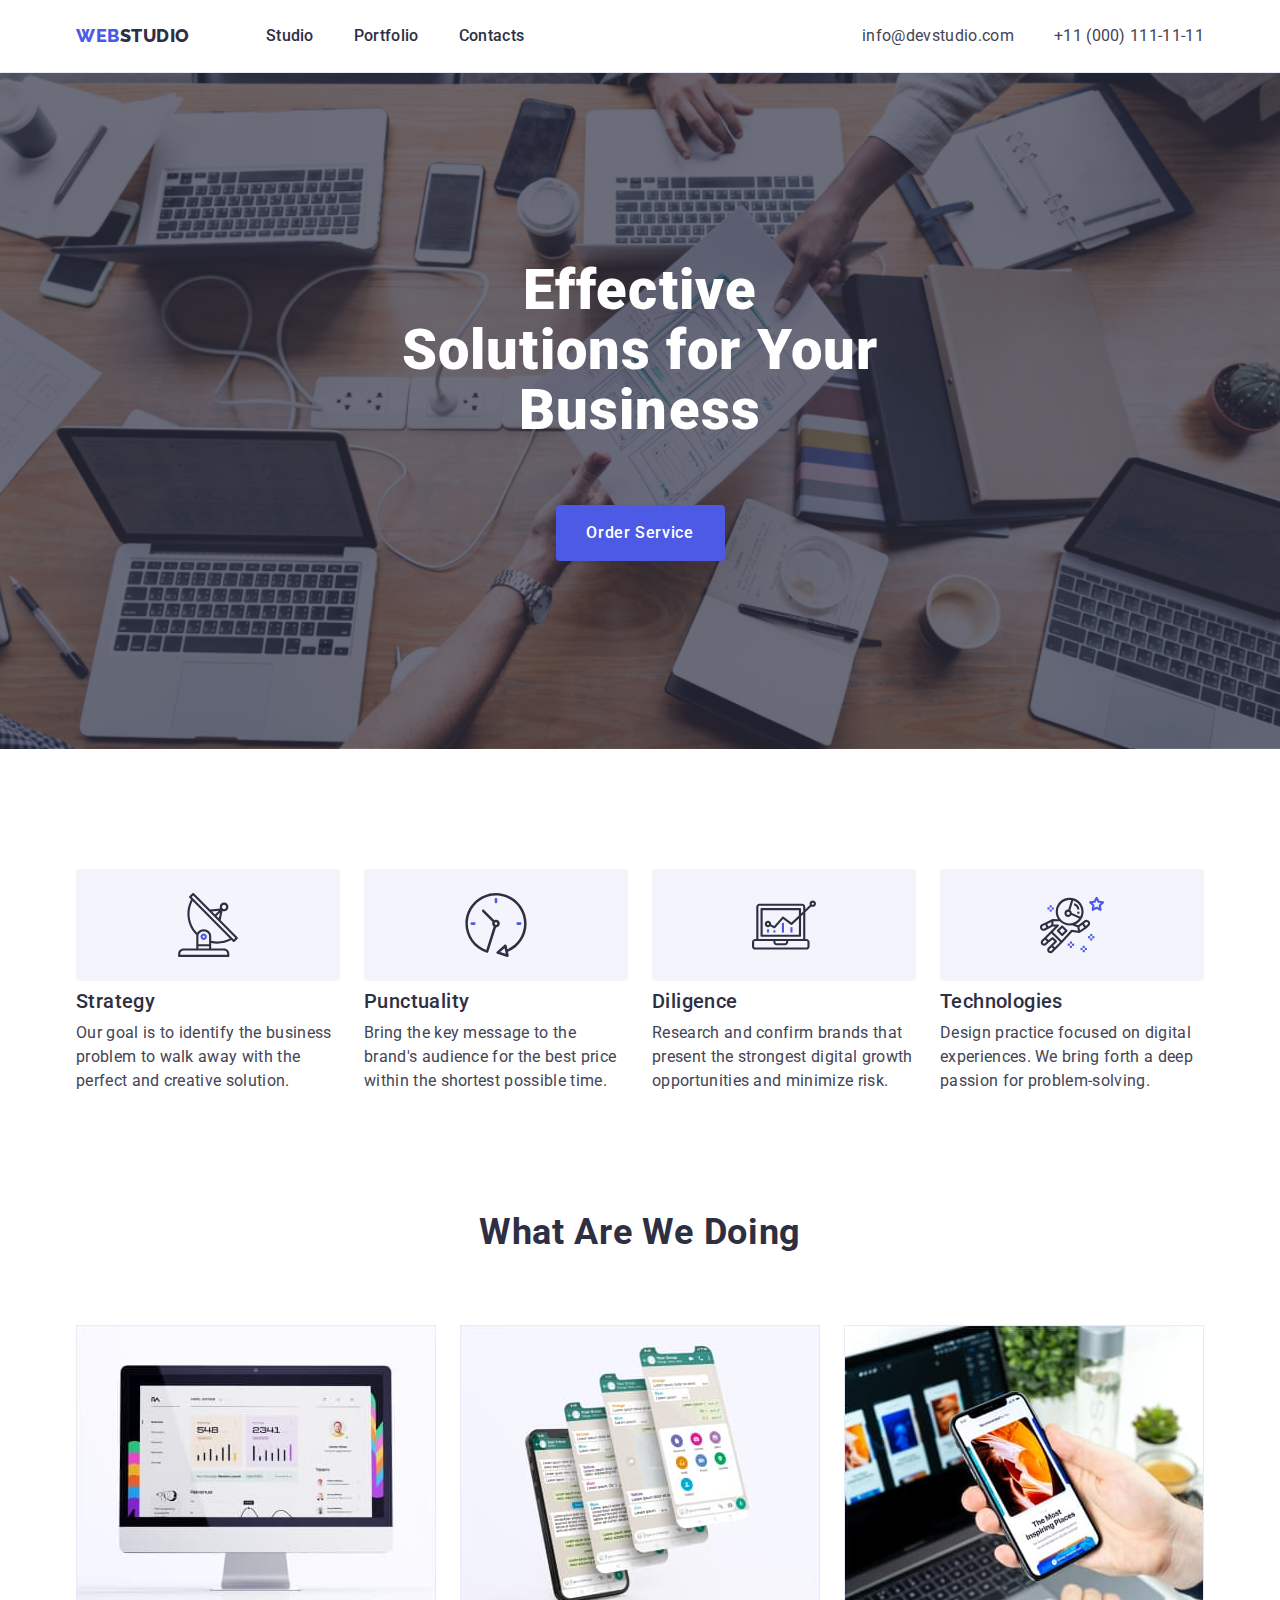
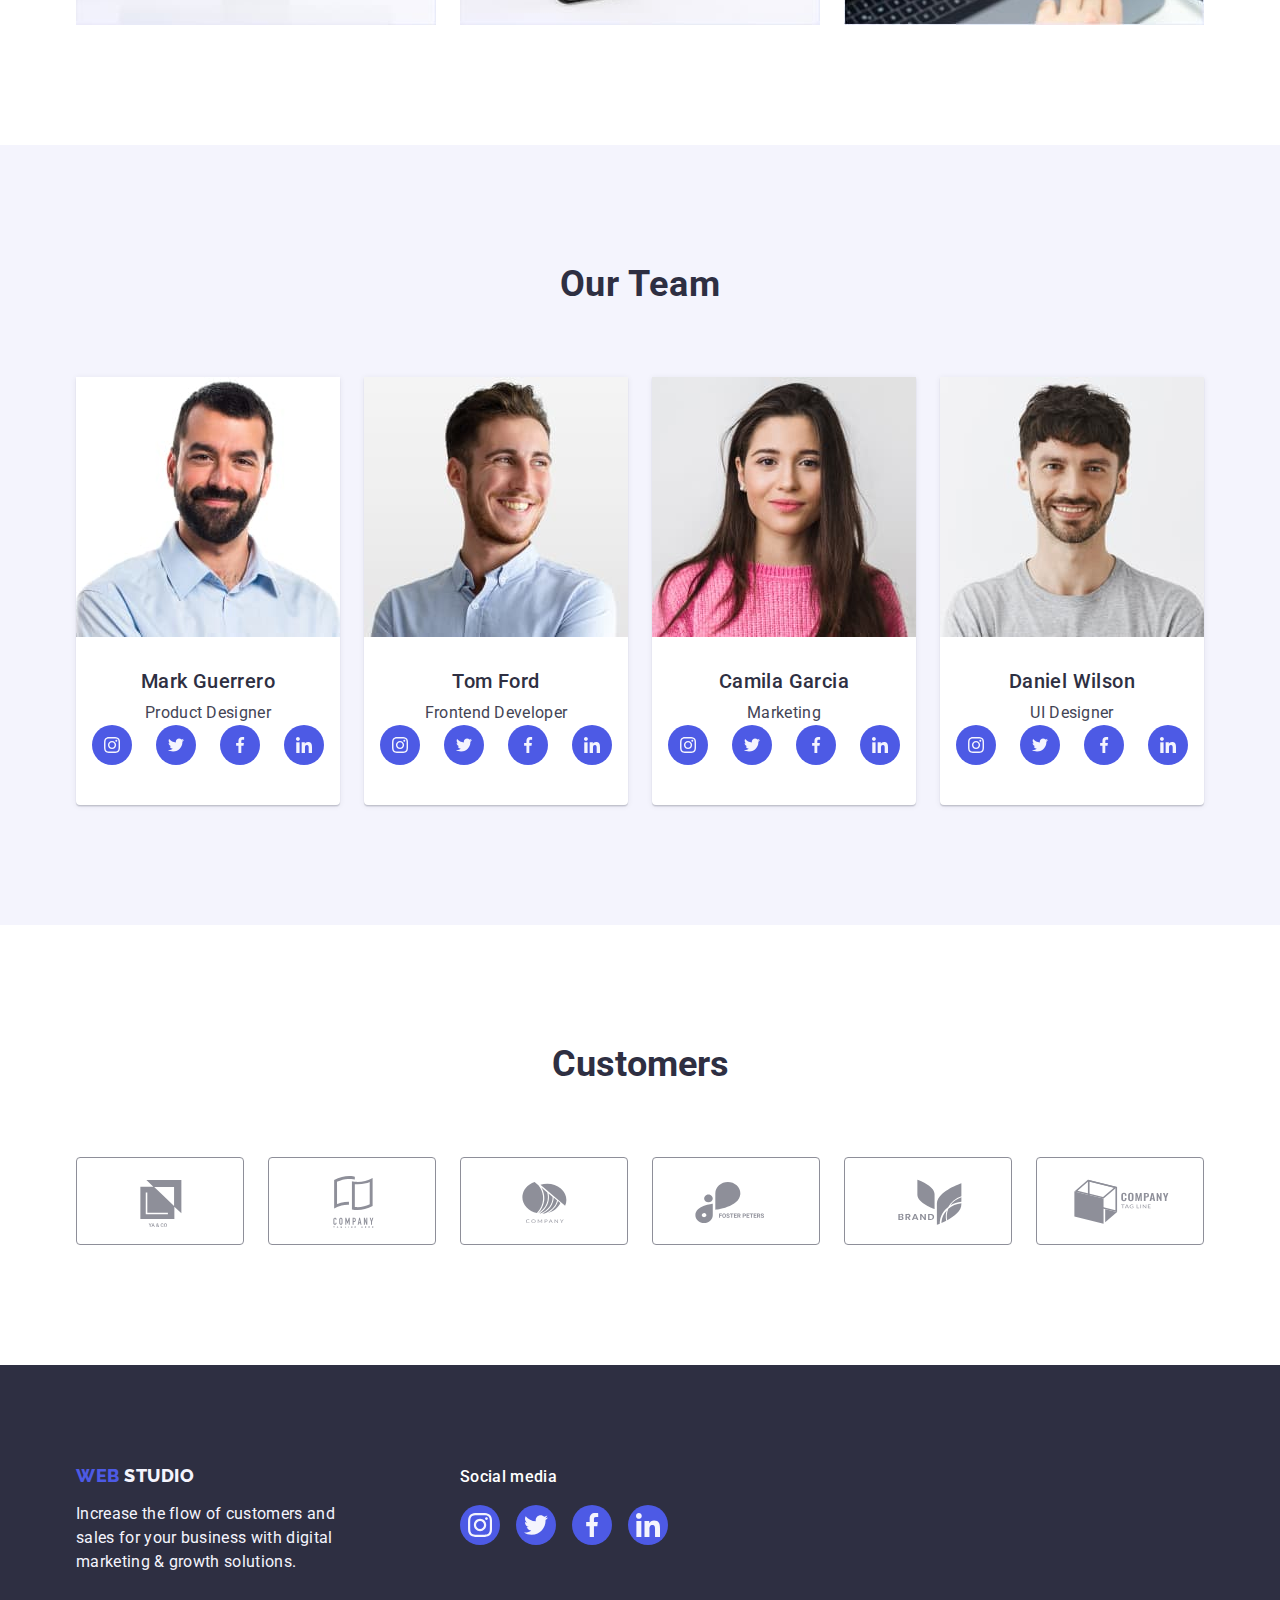
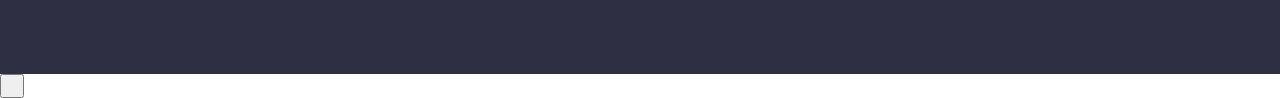
==== index.html @ a92055a0 "Update index.html" ====
<!DOCTYPE html>
<html lang="en">

<head>
  <meta charset="UTF-8" />
  <meta http-equiv="X-UA-Compatible" content="IE=edge" />
  <meta name="viewport" content="width=1440x2592, initial-scale=1.0" />
  <title>Webstudio</title>
  <link rel="stylesheet"
    href="https://cdnjs.cloudflare.com/ajax/libs/modern-normalize/1.0.0/modern-normalize.min.css" />
  <link class="link" rel="preconnect" href="https://fonts.googleapis.com" />
  <link class="link" rel="preconnect" href="https://fonts.gstatic.com" crossorigin />
  <link class="link"
    href="https://fonts.googleapis.com/css2?family=Raleway:wght@800&amp;family=Roboto:wght@400;500;700&amp;display=swap"
    rel="stylesheet" />
  <link class="link" rel="stylesheet" href="./css/style.css" />
</head>

<body class="body-fonts">
  <header class="header-style">
    <div class="container header-styles">
      <nav class="list">
        <a href="./index.html" class="logo-link logo-hedaer link">Web<span class="style-logos-logo">Studio</span></a>
        <!-- NAVIGATION -->
        <ul class="nav-list list">
          <li class="nav-item">
            <a class="nav-link link" href="./index.html">Studio</a>
          </li>
          <li class="nav-item">
            <a class="nav-link link" href="./portfolio.html">Portfolio</a>
          </li>
          <li class="nav-item">
            <a class="nav-link link" href="">Contacts</a>
          </li>
        </ul>
      </nav>
      <!-- CONTACTS LIST -->
      <address class="address-list">
        <ul class="list address-style">
          <li>
            <a class="contact-link link" href="mailto:info@devstudio.com">info@devstudio.com</a>
          </li>
          <li>
            <a class="contact-link link" href="tel:+110001111111">+11 (000) 111-11-11</a>
          </li>
        </ul>
      </address>
    </div>
  </header>
  <main>
    <section class="section-style">
      <div class="container">
        <h1 class="text-style">Effective Solutions for Your Business</h1>
        <button class="btn-style" type="button">Order Service</button>
      </div>
    </section>
    <section class="section-style-hero">
      <!-- Feature 1 -->
      <div class="container">
        <h2 hidden class="hero visually-hidden">We goal</h2>
        <ul class="list hero-item-lists">
          <li class="hero-item-list">
            <div class="icon-list">
              <svg class="svg-icon" width="64" height="64">
                <use href="./images/icons.svg#icon-antenna-1"></use>
              </svg>
            </div>
            <h3 class="hero-list">Strategy</h3>
            <p class="hero-item">
              Our goal is to identify the business problem to walk away with
              the perfect and creative solution.
            </p>
          </li>
          <!-- Feature 2 -->
          <li class="hero-item-list">
            <div class="icon-list">
              <svg class="svg-icon" width="64" height="64">
                <use href="./images/icons.svg#icon-clock-1"></use>
              </svg>
            </div>
            <h3 class="hero-list">Punctuality</h3>
            <p class="hero-item">
              Bring the key message to the brand's audience for the best price
              within the shortest possible time.
            </p>
          </li>
          <!-- Feature 3 -->
          <li class="hero-item-list">
            <div class="icon-list">
              <svg class="svg-icon" width="64" height="64">
                <use href="./images/icons.svg#icon-diagram-1"></use>
              </svg>
            </div>
            <h3 class="hero-list">Diligence</h3>
            <p class="hero-item">
              Research and confirm brands that present the strongest digital
              growth opportunities and minimize risk.
            </p>
          </li>
          <!-- Feature 4 -->
          <li class="hero-item-list">
            <div class="icon-list">
              <svg class="svg-icon" width="64" height="64">
                <use href="./images/icons.svg#icon-astronaut-1"></use>
              </svg>
            </div>
            <h3 class="hero-list">Technologies</h3>
            <p class="hero-item">
              Design practice focused on digital experiences. We bring forth a
              deep passion for problem-solving.
            </p>
          </li>
        </ul>
      </div>
    </section>
    <section class="goal-style">
      <div class="container">
        <h2 class="goal-list">What are we doing</h2>
        <ul class="list-goal list">
          <li class="goal-item-list">
            <img src="./images/img1.jpg" alt="Rectangle71" width="360" height="300" />
          </li>
          <li class="goal-item-list">
            <img src="./images/img2.jpg" alt="Rectangle71" width="360" height="300" />
          </li>
          <li class="goal-item-list">
            <img src="./images/img3.jpg" alt="Rectangle71" width="360" height="300" />
          </li>
        </ul>
      </div>
    </section>
    <section class="team">
      <div class="container">
        <h2 class="team-list">Our Team</h2>
        <ul class="ul-list list">
          <li class="team-item-list">
            <img src="./images/Img4.jpg" alt="Rectangle71" width="264" height="260" />
            <div class="team-name">
              <h3 class="team-item">Mark Guerrero</h3>
              <p class="team-post">Product Designer</p>
              <ul class="icon-listen list">
                <li class="icons-list">
                  <a href="" class="icon-link link">
                    <svg class="icon-items" width="16" height="16">
                      <use href="./images/icons.svg#icon-instagram"></use>
                    </svg>
                  </a>
                </li>
                <li class="icons-list">
                  <a href="" class="icon-link link">
                    <svg class="icon-items" width="16" height="16">
                      <use href="./images/icons.svg#icon-twitter"></use>
                    </svg>
                  </a>
                </li>
                <li class="icons-list">
                  <a href="" class="icon-link link">
                    <svg class="icon-items" width="16" height="16">
                      <use href="./images/icons.svg#icon-facebook"></use>
                    </svg>
                  </a>
                </li>
                <li class="icons-list">
                  <a href="" class="icon-link link">
                    <svg class="icon-items" width="16" height="16">
                      <use href="./images/icons.svg#icon-linkedin"></use>
                    </svg>
                  </a>
                </li>
              </ul>
            </div>
          </li>
          <li class="team-item-list">
            <img src="./images/Img5.jpg" alt="Rectangle71" width="264" height="260" />
            <div class="team-name">
              <h3 class="team-item">Tom Ford</h3>
              <p class="team-post">Frontend Developer</p>
              <ul class="icon-listen list">
                <li class="icons-list">
                  <a href="" class="icon-link link">
                    <svg class="icon-items" width="16" height="16">
                      <use href="./images/icons.svg#icon-instagram"></use>
                    </svg>
                  </a>
                </li>
                <li class="icons-list">
                  <a href="" class="icon-link link">
                    <svg class="icon-items" width="16" height="16">
                      <use href="./images/icons.svg#icon-twitter"></use>
                    </svg>
                  </a>
                </li>
                <li class="icons-list">
                  <a href="" class="icon-link link">
                    <svg class="icon-items" width="16" height="16">
                      <use href="./images/icons.svg#icon-facebook"></use>
                    </svg>
                  </a>
                </li>
                <li class="icons-list">
                  <a href="" class="icon-link link">
                    <svg class="icon-items" width="16" height="16">
                      <use href="./images/icons.svg#icon-linkedin"></use>
                    </svg>
                  </a>
                </li>
              </ul>
            </div>
          </li>
          <li class="team-item-list">
            <img src="./images/img6.jpg" alt="Rectangle71" width="264" height="260" />
            <div class="team-name">
              <h3 class="team-item">Camila Garcia</h3>
              <p class="team-post">Marketing</p>
              <ul class="icon-listen list">
                <li class="icons-list">
                  <a href="" class="icon-link link">
                    <svg class="icon-items" width="16" height="16">
                      <use href="./images/icons.svg#icon-instagram"></use>
                    </svg>
                  </a>
                </li>
                <li class="icons-list">
                  <a href="" class="icon-link link">
                    <svg class="icon-items" width="16" height="16">
                      <use href="./images/icons.svg#icon-twitter"></use>
                    </svg>
                  </a>
                </li>
                <li class="icons-list">
                  <a href="" class="icon-link link">
                    <svg class="icon-items" width="16" height="16">
                      <use href="./images/icons.svg#icon-facebook"></use>
                    </svg>
                  </a>
                </li>
                <li class="icons-list">
                  <a href="" class="icon-link link">
                    <svg class="icon-items" width="16" height="16">
                      <use href="./images/icons.svg#icon-linkedin"></use>
                    </svg>
                  </a>
                </li>
              </ul>
            </div>
          </li>
          <li class="team-item-list">
            <img src="./images/img7.jpg" alt="Rectangle71" width="264" height="260" />
            <div class="team-name">
              <h3 class="team-item">Daniel Wilson</h3>
              <p class="team-post">UI Designer</p>
              <ul class="icon-listen list">
                <li class="icons-list">
                  <a href="" class="icon-link link">
                    <svg class="icon-items" width="16" height="16">
                      <use href="./images/icons.svg#icon-instagram"></use>
                    </svg>
                  </a>
                </li>
                <li class="icons-list">
                  <a href="" class="icon-link link">
                    <svg class="icon-items" width="16" height="16">
                      <use href="./images/icons.svg#icon-twitter"></use>
                    </svg>
                  </a>
                </li>
                <li class="icons-list">
                  <a href="" class="icon-link link">
                    <svg class="icon-items" width="16" height="16">
                      <use href="./images/icons.svg#icon-facebook"></use>
                    </svg>
                  </a>
                </li>
                <li class="icons-list">
                  <a href="" class="icon-link link">
                    <svg class="icon-items" width="16" height="16">
                      <use href="./images/icons.svg#icon-linkedin"></use>
                    </svg>
                  </a>
                </li>
              </ul>
            </div>
          </li>
        </ul>
      </div>
    </section>
    <section class="futer-logotype">
      <div class="container">
        <h2 class="futer-fonts">Customers</h2>
        <ul class="futer-client list">
          <li class="list-client ">
            <a href="" class="client-item">
              <svg class="client-logo" width="104" height="56">
                <use href="./images/icons.svg#icon-Logo"></use>
              </svg>
            </a>
          </li>
          <li class="list-client ">
            <a href="" class="client-item">
              <svg class="client-logo" width="104" height="56">
                <use href="./images/icons.svg#icon-Logo-2"></use>
              </svg>
            </a>
          </li>
          <li class="list-client ">
            <a href="" class="client-item">
              <svg class="client-logo" width="104" height="56">
                <use href="./images/icons.svg#icon-Logo-3"></use>
              </svg>
            </a>
          </li>
          <li class="list-client ">
            <a href="" class="client-item">
              <svg class="client-logo" width="104" height="56">
                <use href="./images/icons.svg#icon-Logo-4"></use>
              </svg>
            </a>
          </li>
          <li class="list-client ">
            <a href="" class="client-item">
              <svg class="client-logo" width="104" height="56">
                <use href="./images/icons.svg#icon-Logo-5"></use>
              </svg>
            </a>
          </li>
          <li class="list-client ">
            <a href="" class="client-item">
              <svg class="client-logo" width="104" height="56">
                <use href="./images/icons.svg#icon-Logo-6"></use>
              </svg>
            </a>
          </li>
        </ul>
      </div>
    </section>
  </main>
  <footer class="logo-color-list">
    <div class="footer-container container">
      <div class="footer-font">
      <a href="./index.html" class="logo-link logo-footer link">Web <span class="style-logos-down">Studio</span></a>
      <p class="footer-item">
        Increase the flow of customers and sales for your business with
        digital marketing & growth solutions.
      </p>
    </div>
      <div>
        <p class="social-media">Social media</p>
        <ul class="social-media-list list">
          <li class="social-media-item">
            <a href="" class="social-items">
              <svg class="media-logo" width="24" height="24">
                <use href="./images/icons.svg#icon-instagram"></use>
              </svg>
            </a>
          </li>
          <li class="social-media-item">
            <a href="" class="social-items">
              <svg class="media-logo" width="24" height="24">
                <use href="./images/icons.svg#icon-twitter"></use>
              </svg>
            </a>
          </li>
          <li class="social-media-item">
            <a href="" class="social-items">
              <svg class="media-logo" width="24" height="24">
                <use href="./images/icons.svg#icon-facebook"></use>
              </svg>
            </a>
          </li>
          <li class="social-media-item">
            <a href="" class="social-items">
              <svg class="media-logo" width="24" height="24">
                <use href="./images/icons.svg#icon-linkedin"></use>
              </svg>
            </a>
          </li>
        </ul>
      </div>
    </div>
  </footer>
  <div class="backdrop is-hidden" data-modal>
      <div class="modal">
        <button type="button" class="modal-close-btn" data-modal-close>
          <svg class="modal-close-btn-icon" width="8" height="8">
            <use href="./images/icons.svg#icon-close-modal"></use>
          </svg>
        </button>
      </div>
    </div>
    <script src="./js/modal.js"></script>
</body>

</html>
---- css/style.css ----
:root {
    --background-color: #ffffff;
    --color-button: #FFFFFF;
    --background-button: #404BBF;
}

p,
h1,
h2,
h3,
h4,
h5,
h6 {
    margin: 0;
}

ul,
ol {
    margin: 0;
    padding: 0;
}

.body-fonts {
    font-family: 'Roboto', sans-serif;
    color: #434455;
    background-color: #ffffff;
}

.link {
    text-decoration: none;
}

.list {
    list-style: none;
    margin: 0;
    padding: 0;
}

.footer-list-syle {
    background-color: #2e2f42
}

/* LOGO */

.logo-linked link {
    font-family: 'Raleway';
    font-style: normal;
    font-weight: 800;
    font-size: 18px;
    line-height: 21px;
    letter-spacing: 0.03em;
    text-transform: uppercase;
    color: #4D5AE5;
    margin-right: 76;
}


.address-list {
    font-style: normal;
    color: #434455;
}

/* CONTACTS */
.nav-link {
    font-family: 'Roboto';
    font-style: normal;
    font-weight: 500;
    font-size: 16px;
    line-height: 24px;
    letter-spacing: 0.02em;
    color: #2E2F42;
    padding: 24px 0;
    display: block;
    margin: auto;
    flex: none;
    order: 1;
    flex-grow: 0;
}

.nav-list {
    display: flex;
    gap: 40px;
    margin: 0 auto;
}



.contact-link {
    font-family: 'Roboto';
    font-style: normal;
    font-weight: 400;
    font-size: 16px;
    line-height: 24px;
    letter-spacing: 0.02em;
    color: #434455;

}

.address-style {
    display: flex;
    gap: 40px;
}

.address-list {
    margin-left: auto;
}


.contact-link:hover,
.contact-link:focus,
.nav-link:hover,
.nav-link:focus {
    color: var(--color-primary);
}

:root {
    --color-primary: #404bbf;
}

/* BUTTON */

.text-style {
    font-family: 'Roboto';
    font-style: normal;
    font-weight: 900;
    font-size: 56px;
    line-height: 1.07;
    text-align: center;
    letter-spacing: 0.02em;
    color: #FFFFFF;
    max-width: 496px;
    margin: auto;
    margin-bottom: 64px;
}

.section-style {
    background-color: #2e2f42;
    background-image: linear-gradient(rgba(46, 47, 66, 0.7), rgba(46, 47, 66, 0.7)), url(../images/hero-logo.jpg);
    max-width: 1440px;
    background-repeat: no-repeat;
    background-position: center;
    background-size: cover;
    margin: 0 auto;
}

/* BUTTON */

.btn-style {
    font-family: "Roboto", sans-serif;
    font-style: normal;
    font-weight: 500;
    font-size: 16px;
    line-height: 1.5;
    letter-spacing: 0.04em;
    color: #FFFFFF;
    background-color: #4D5AE5;
    cursor: pointer
}

.btn-style {
    min-width: 169px;
    height: 56px;
    border: none;
    border-radius: 4px;
    display: block;
    margin: auto;
}

.btn-style:focus,
.btn-style:hover {
    background-color: #404BBF;
}

.section-style {
    color: #2e2f42;
    padding: 188px 0;
}

/* HERO */

.hero-list {
    font-weight: 500;
    font-size: 20px;
    line-height: 1.2;
    letter-spacing: 0.02em;
    text-transform: capitalize;
    color: #2E2F42;
    margin-bottom: 8px;

}

.hero-item {
    font-size: 16px;
    line-height: 1.5;
    letter-spacing: 0.02em;
    color: #434455;
    margin: auto;
}

.hero-item-list {
    background-color: #FFFFFF;
    width: calc((100% - 72px) / 4)
}

.section-style-hero {
    padding: 120px 0;
}

.visually-hidden {
    position: absolute;
    width: 1px;
    height: 1px;
    margin: -1px;
    border: 0;
    padding: 0;
    white-space: nowrap;
    clip-path: inset(100%);
    clip: rect(0 0 0 0);
    overflow: hidden;
}

.hero-item-lists {
    gap: 24px;
}

/* GOAL LIST */

.goal-list {
    font-weight: 700;
    font-size: 36px;
    line-height: 1.11;
    text-align: center;
    letter-spacing: 0.02em;
    text-transform: capitalize;
    color: #2E2F42;
    margin-bottom: 72px;
}

.goal-item-list {
    background-color: #FFFFFF;
    width: calc((100% - 48px) / 3);
}

.list-goal {
    display: flex;
    gap: 24px;
}

.goal-style {
    padding-bottom: 120px;
}

/* TEAM */

.team {
    font-weight: 700;
    font-size: 36px;
    line-height: 1.11;
    text-align: center;
    letter-spacing: 0.02em;
    text-transform: capitalize;
    color: #2e2f42;
    background-color: #F4F4FD;
}

.team-list {
    font-weight: 700;
    font-size: 36px;
    line-height: 1.11;
    text-align: center;
    letter-spacing: 0.02em;
    text-transform: capitalize;
    color: #2e2f42;
    margin-bottom: 72px;
}

.team-item {
    font-weight: 500;
    font-size: 20px;
    line-height: 1.2;
    text-align: center;
    letter-spacing: 0.02em;
    color: #2e2f42;
    margin-bottom: 8px;
}

.team-post {
    font-weight: 400;
    font-size: 16px;
    line-height: 1.5;
    text-align: center;
    letter-spacing: 0.02em;
    color: #434455;

}

.team-item-list {
    background-color: #FFFFFF;
    border-radius: 0px 0px 4px 4px;
    box-shadow: 0px 1px 6px rgba(46, 47, 66, 0.08), 0px 1px 1px rgba(46, 47, 66, 0.16), 0px 2px 1px rgba(46, 47, 66, 0.08);
}

.team {
    padding: 120px 0;
}

.ul-list {
    gap: 24px;
    display: flex;
}

.team-name {
    padding: 32px 16px;
    text-align: center;
    margin-bottom: 8px;
}



/* FUTER PORFOLIO */

.style-logos-item {
    color: #2e2f42;
}

.footer-logo {
    font-family: 'Raleway', sans-serif;
    font-weight: 800;
    font-size: 18px;
    line-height: 1.17;
    letter-spacing: 0.03em;
    text-transform: uppercase;
    color: #F4F4FD;
}

.portfolio-item {
    font-family: 'Roboto';
    font-style: normal;
    font-weight: 400;
    font-size: 16px;
    line-height: 1.5;
    color: #F4F4FD;
    letter-spacing: 0.02em;
}

/* HEADER LOGO */
.style-logos-logo {
    color: #2E2F42;

}

/* FOTER LOGO */

.style-logos-down {
    color: #F4F4FD;
}

.logo-color-list {
    background-color: #2e2f42;
    padding: 100px 0;
}

.footer-item {
    font-style: normal;
    font-weight: 400;
    font-size: 16px;
    line-height: 1.5;
    letter-spacing: 0.02em;
    color: #F4F4FD;
    margin: 0;
    width: 264px;
}

/* HEADER LOGO  */

.logo-link {
    font-family: 'Raleway', sans-serif;
    font-style: normal;
    font-weight: 800;
    font-size: 18px;
    line-height: 1.17;
    letter-spacing: 0.03em;
    text-transform: uppercase;
    color: #4d5ae5;
}

.logo-hedaer {
    margin-right: 76px
}

.logo-footer {
    display: inline-block;
    margin-bottom: 16px;
}

/* Portfolio */

.list {
    list-style: none;
}

.section-style-portfolio {
    padding-top: 96px;
    padding-bottom: 120px;
}

/* Button Portfolio */

.button-all {
    font-family: "Roboto", sans-serif;
    font-weight: 500;
    font-size: 16px;
    line-height: 1.5;
    letter-spacing: 0.04em;
    cursor: pointer;
    color: #4d5ae5;
    background-color: #F4F4FD;
}

.button-all {
    padding: 12px 24px;
    border: 1px solid #e7e9fc;
    border-radius: 4px;
}

.button-all:hover,
.button-all:focus {
    background: var(--background-button);
    color: var(--color-button);
    border: 1px solid transparent;
    box-shadow: 0px 3px 1px rgba(0, 0, 0, 0.1), 0px 2px 1px rgba(0, 0, 0, 0.08), 0px 2px 2px rgba(0, 0, 0, 0.12);
}

.link {
    text-decoration: none;
    display: block;
}

.link:hover{
    box-shadow: 
    0px 1px 6px rgba(46, 47, 66, 0.08),
     0px 1px 1px rgba(46, 47, 66, 0.16), 
     0px 2px 1px rgba(46, 47, 66, 0.08); 
}

.link:focus{
    box-shadow: 
    0px 1px 6px rgba(46, 47, 66, 0.08), 
    0px 1px 1px rgba(46, 47, 66, 0.16), 
    0px 2px 1px rgba(46, 47, 66, 0.08); 
}

.portfolio-item {
    font-weight: 500;
    font-size: 20px;
    line-height: 1.2;
    letter-spacing: 0.02em;
    color: #2e2f42;
    margin-bottom: 8px;
}

.portfolio-list {
    font-size: 16px;
    line-height: 1.5;
    letter-spacing: 0.02em;
    color: #434455;
}

.main-logo {
    border-bottom: 1px solid #e7e9fc
}

.button {
    justify-content: center;
    gap: 24px;
    margin-bottom: 72px
}

.portfolio-style {
    padding: 32px 16px;
    border: 1px solid #e7e9fc;
    border-top: none;
}

.portfolio-container{
     display: flex; 
     align-items: baseline;
}

.portfolio-logo{
    margin-right: 120px
}

.portfolio-media{
    font-weight: 500;
    font-size: 16px;
    line-height: 1.5;
    letter-spacing: 0.02em;
    color: #FFFFFF;
    margin-bottom: 16px;
}


/* IMAGE */
img {
    display: block;
}

.image {
    flex-wrap: wrap;
    column-gap: 24px;
    row-gap: 48px;
}


/* HEADER */

.header-style {
    border-bottom: 1px solid #e7e9fc;
    box-shadow: 0px 2px 1px rgba(46, 47, 66, 0.08), 0px 1px 1px rgba(46, 47, 66, 0.16), 0px 1px 6px rgba(46, 47, 66, 0.08);
}

.header-styles {
    display: flex;
    align-items: center;
}

.container {
    width: 1158px;
    padding: 0 15px;
    margin: 0 auto;
}

.list {
    display: flex;
    align-items: center;
}


.icon-list {
    display: flex;
    align-items: center;
 
    height: 112px;
    background-color: #f4f4fd;
    border-radius: 4px;
    margin-bottom: 8px;
    align-items: center;
    justify-content: center;
}

.icon-item {
    display: flex;
    justify-content: center;
}

.icon-listen {
    display: flex;
    gap: 24px;
    justify-content: center;
}


.icons-list {
    width: 40px;
    height: 40px;
}

.icon-link {
    width: 100%;
    height: 100%;
    background-color: #4d5ae5;
    border-radius: 50%;
    display: flex;
    align-items: center;
    justify-content: center;
}

.icon-link:hover{ 
    background-color: #404bbf;}
.icon-link:focus {
 background-color: #404bbf;
}

.icon-items{
    fill: #f4f4fd;
}

.futer-logotype{
    padding-top: 120px;
    padding-bottom: 120px;
}

.futer-fonts{
    font-size: 36px;
    line-height: 1.11;
    color: #2e2f42 ;
    margin-bottom: 72px;
    text-align: center;
}

.futer-client{
    display: flex; 
    gap: 24px;
}

.list-client{
    width: calc((100% - 120px) / 6);
    height: 88px;
}

.client-item{
    width: 100%;
    height: 100%;
    border: 1px solid #8e8f99;
    border-radius: 4px;
    display: flex;
    align-items: center;
    justify-content: center; 
    color: #8e8f99;
}

.client-item:hover{
    border-color: #404bbf;
    color: #404bbf; 
}

.client-item:focus{
    color: #404bbf;
    border-color: #404bbf;
}

.client-logo{
    fill: currentColor; 
}

.footer-container{
    display: flex;
    align-items: baseline;
}

.footer-font{
    margin-right: 120px;
}

.social-media{
    font-weight: 500;
    font-size: 16px;
    line-height: 1.5;
    letter-spacing: 0.02em;
    color: #FFFFFF;
    margin-bottom: 16px;
}

.social-media-list{
    display: flex;
    gap: 16px;
}

.social-media-item{
    width: 40px; 
    height: 40px;
}

.social-items{
    width: 100%;
    height: 100%;
    background-color: #4d5ae5;
    border-radius: 50%;
    display: flex;
    align-items: center; 
    justify-content: center;
}

.social-items:hover{
    background-color: #31d0aa;
}
.social-items:focus{
    background-color: #31d0aa;
}

.media-logo{
    fill: #f4f4fd; 
}
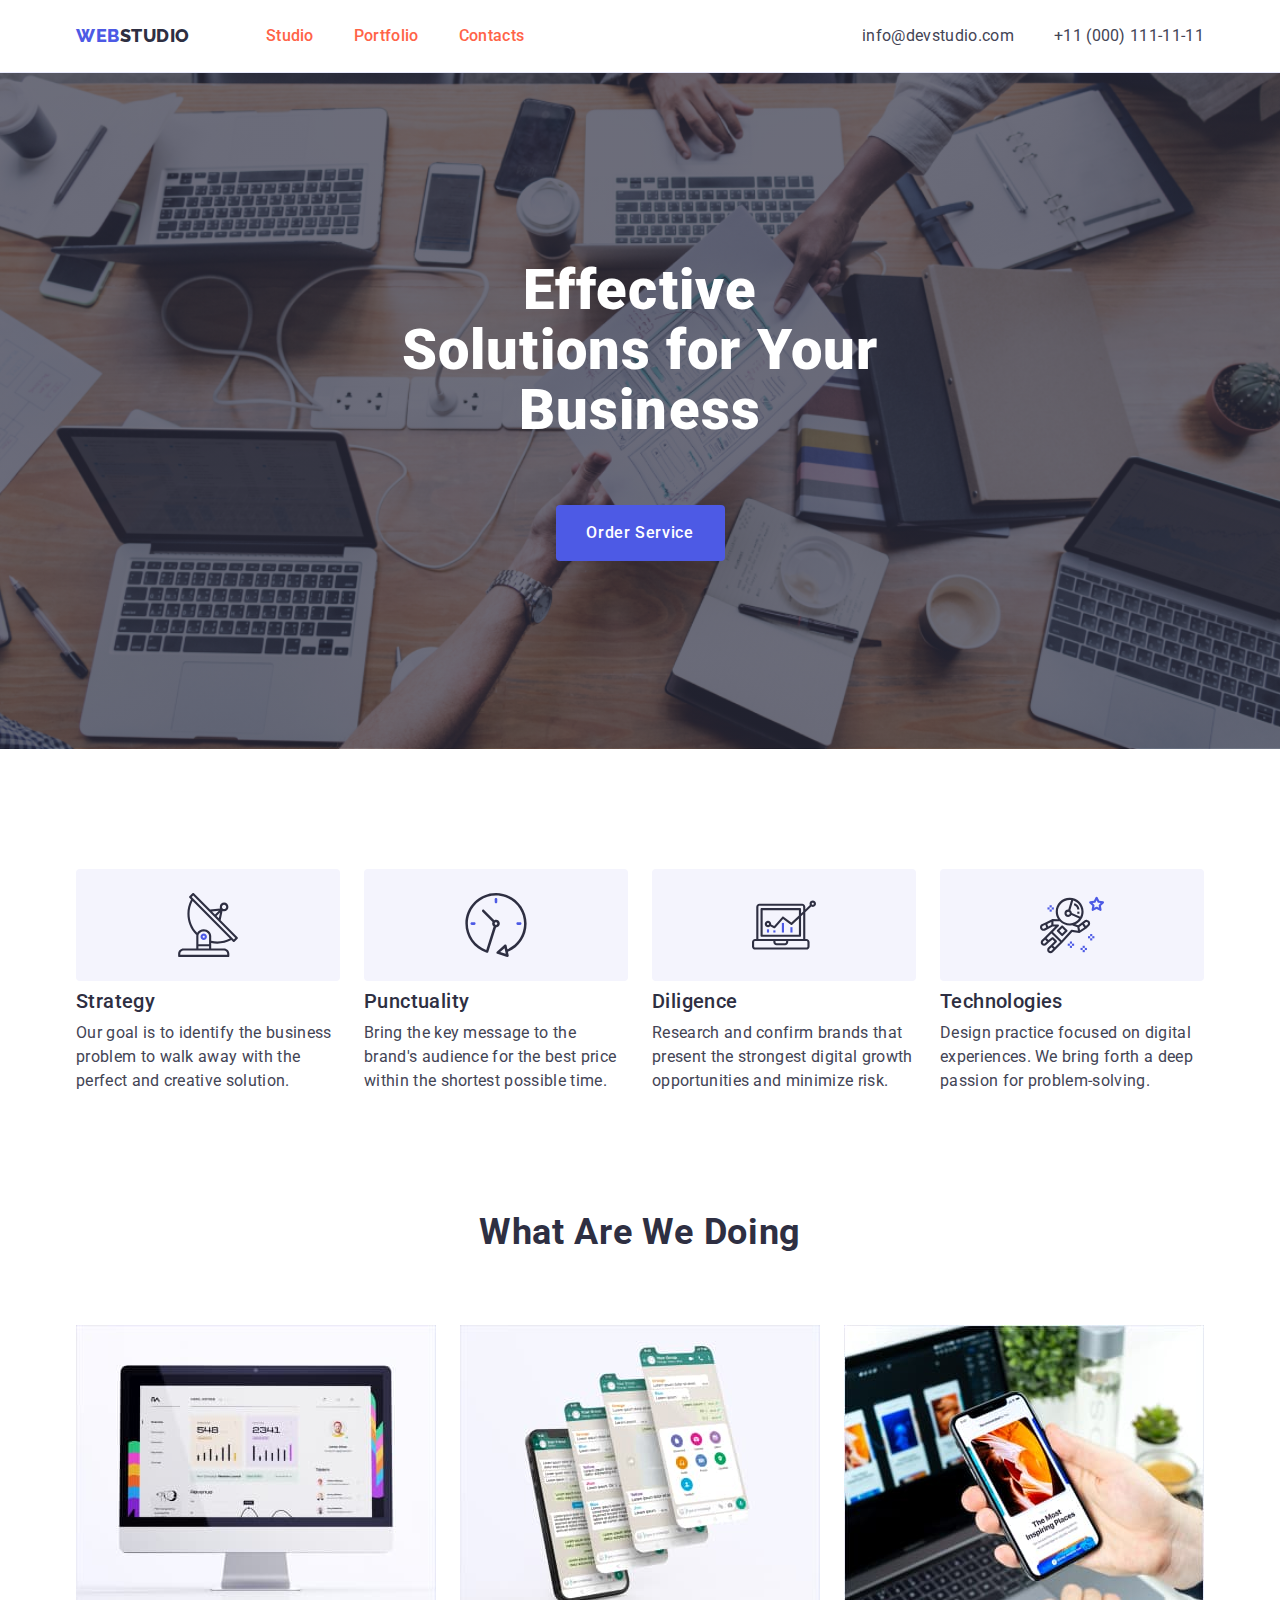
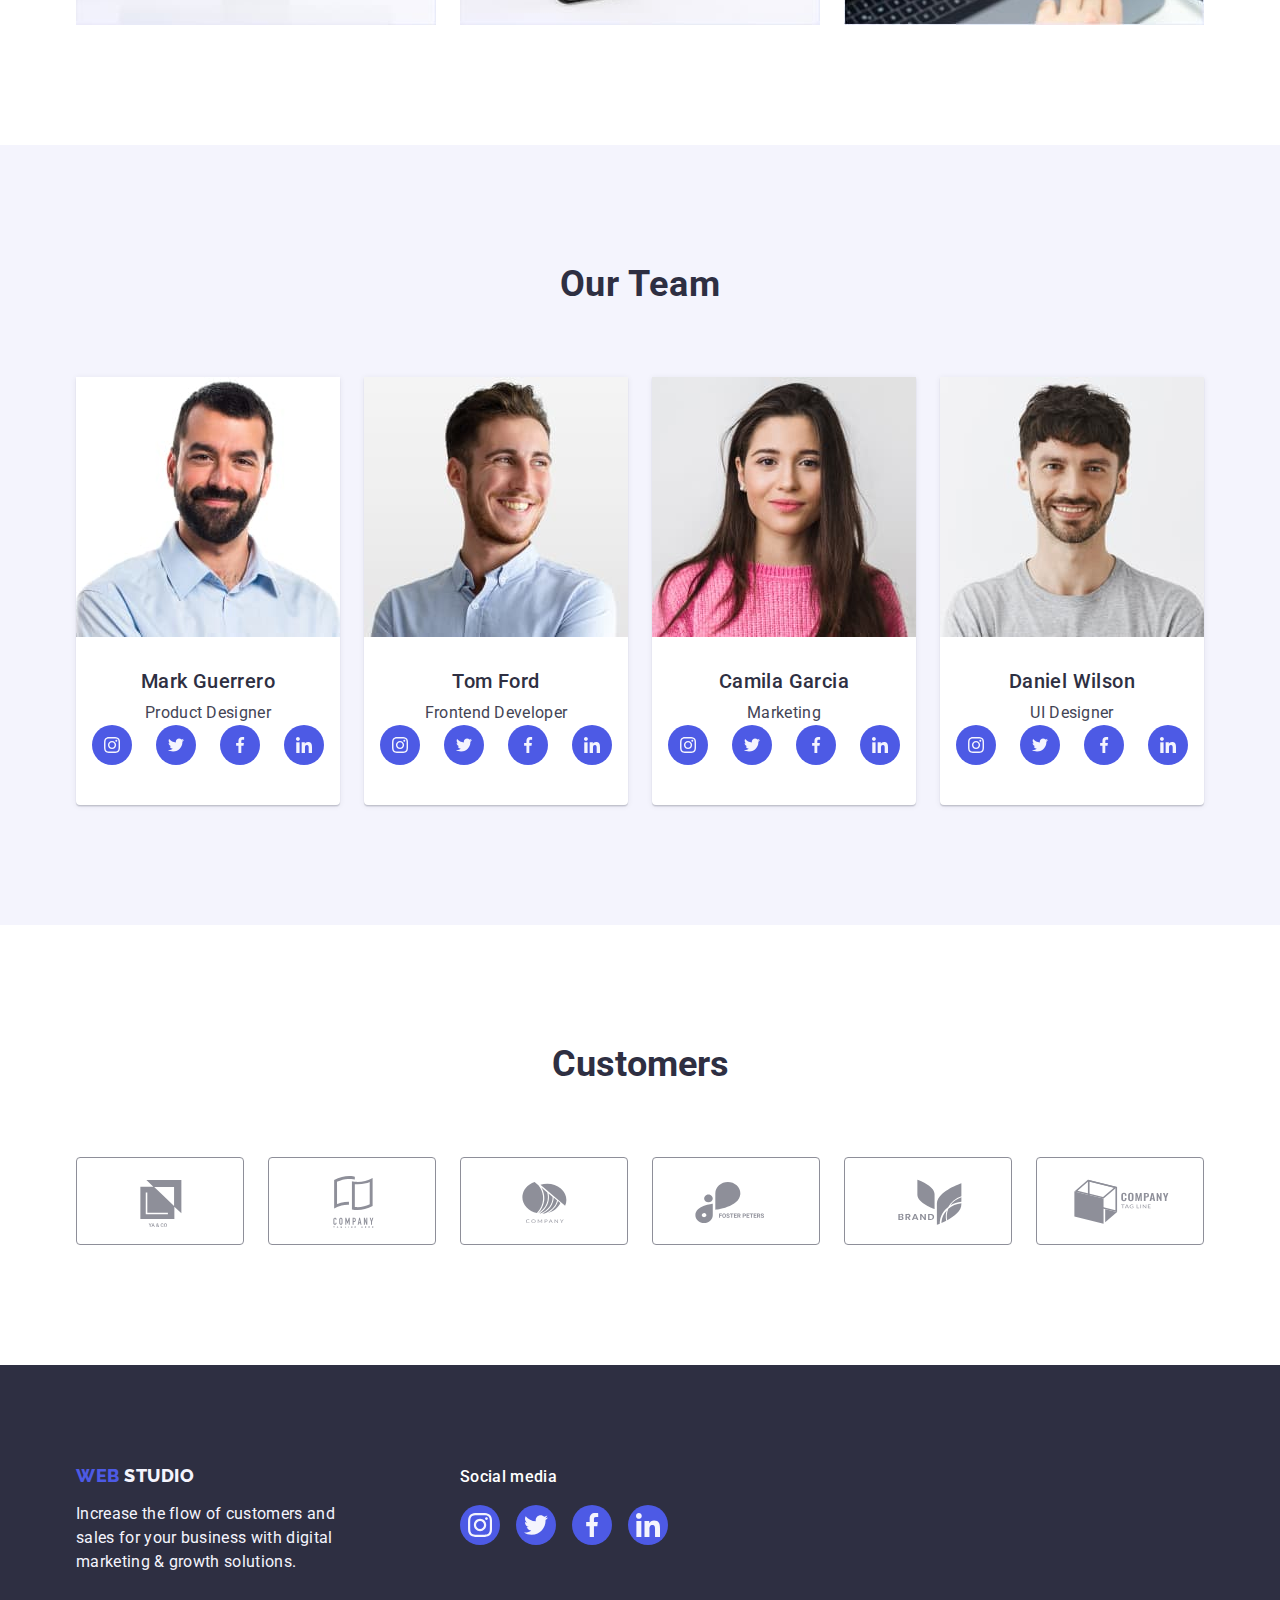
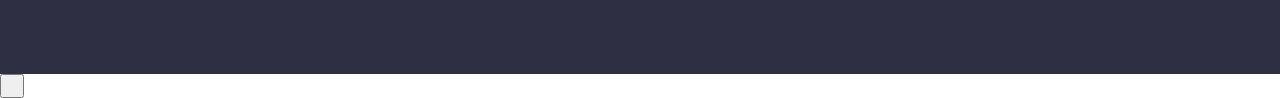
==== commit 091df2e9: "update" ====
--- a/index.html
+++ b/index.html
@@ -24,13 +24,13 @@
         <!-- NAVIGATION -->
         <ul class="nav-list list">
           <li class="nav-item">
-            <a class="nav-link link" href="./index.html">Studio</a>
+            <a class="nav-link link current" href="./index.html">Studio</a>
           </li>
           <li class="nav-item">
-            <a class="nav-link link" href="./portfolio.html">Portfolio</a>
+            <a class="nav-link link current" href="./portfolio.html">Portfolio</a>
           </li>
           <li class="nav-item">
-            <a class="nav-link link" href="">Contacts</a>
+            <a class="nav-link link current" href="">Contacts</a>
           </li>
         </ul>
       </nav>
@@ -382,7 +382,7 @@
       <div class="modal">
         <button type="button" class="modal-close-btn" data-modal-close>
           <svg class="modal-close-btn-icon" width="8" height="8">
-            <use href="./images/icons.svg#icon-close-modal"></use>
+            <use href="./images/icons.svg#close.svg"></use>
           </svg>
         </button>
       </div>
--- a/css/style.css
+++ b/css/style.css
@@ -20,6 +20,7 @@
     padding: 0;
 }
 
+
 .body-fonts {
     font-family: 'Roboto', sans-serif;
     color: #434455;
@@ -75,8 +76,17 @@
     flex: none;
     order: 1;
     flex-grow: 0;
-}
-
+    position: relative;
+    color: #404bbf;
+}
+
+.nav-link.current{
+    color: tomato;
+}
+
+.nav-link::after{
+
+}
 .nav-list {
     display: flex;
     gap: 40px;
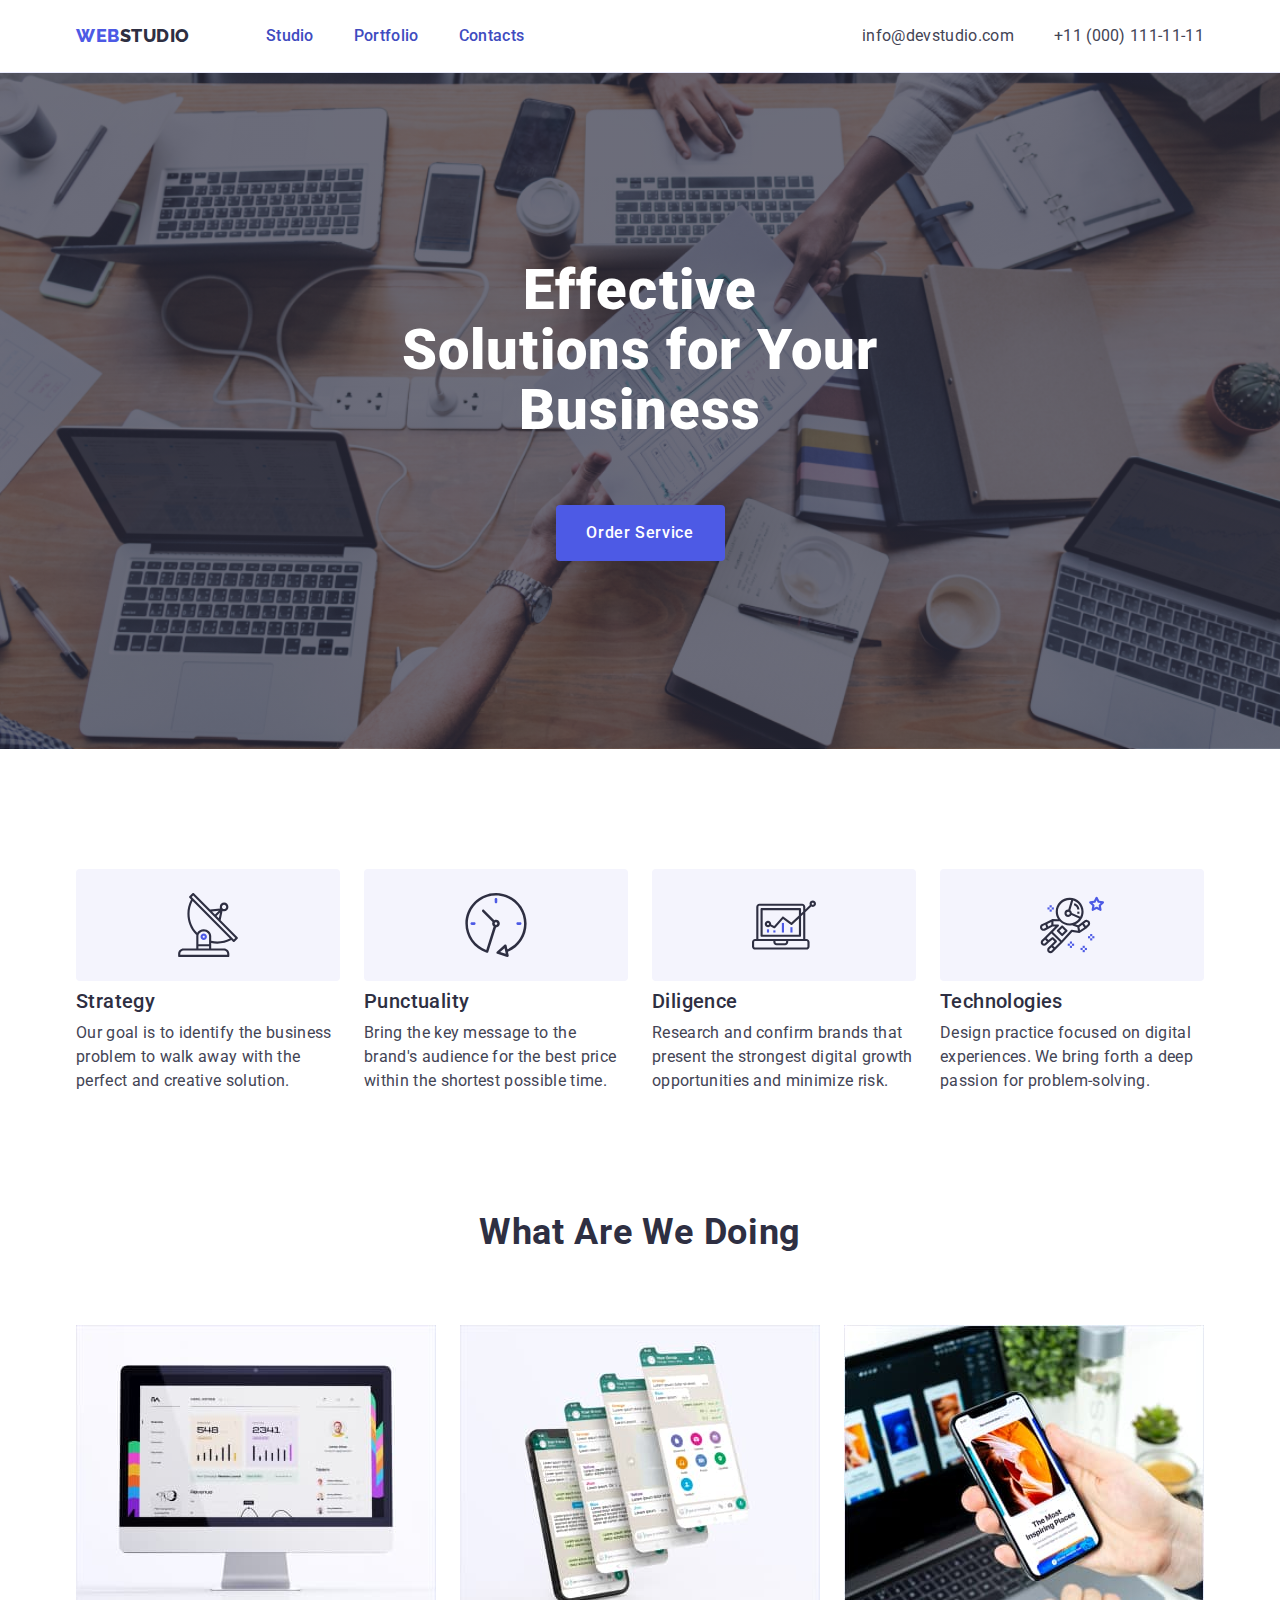
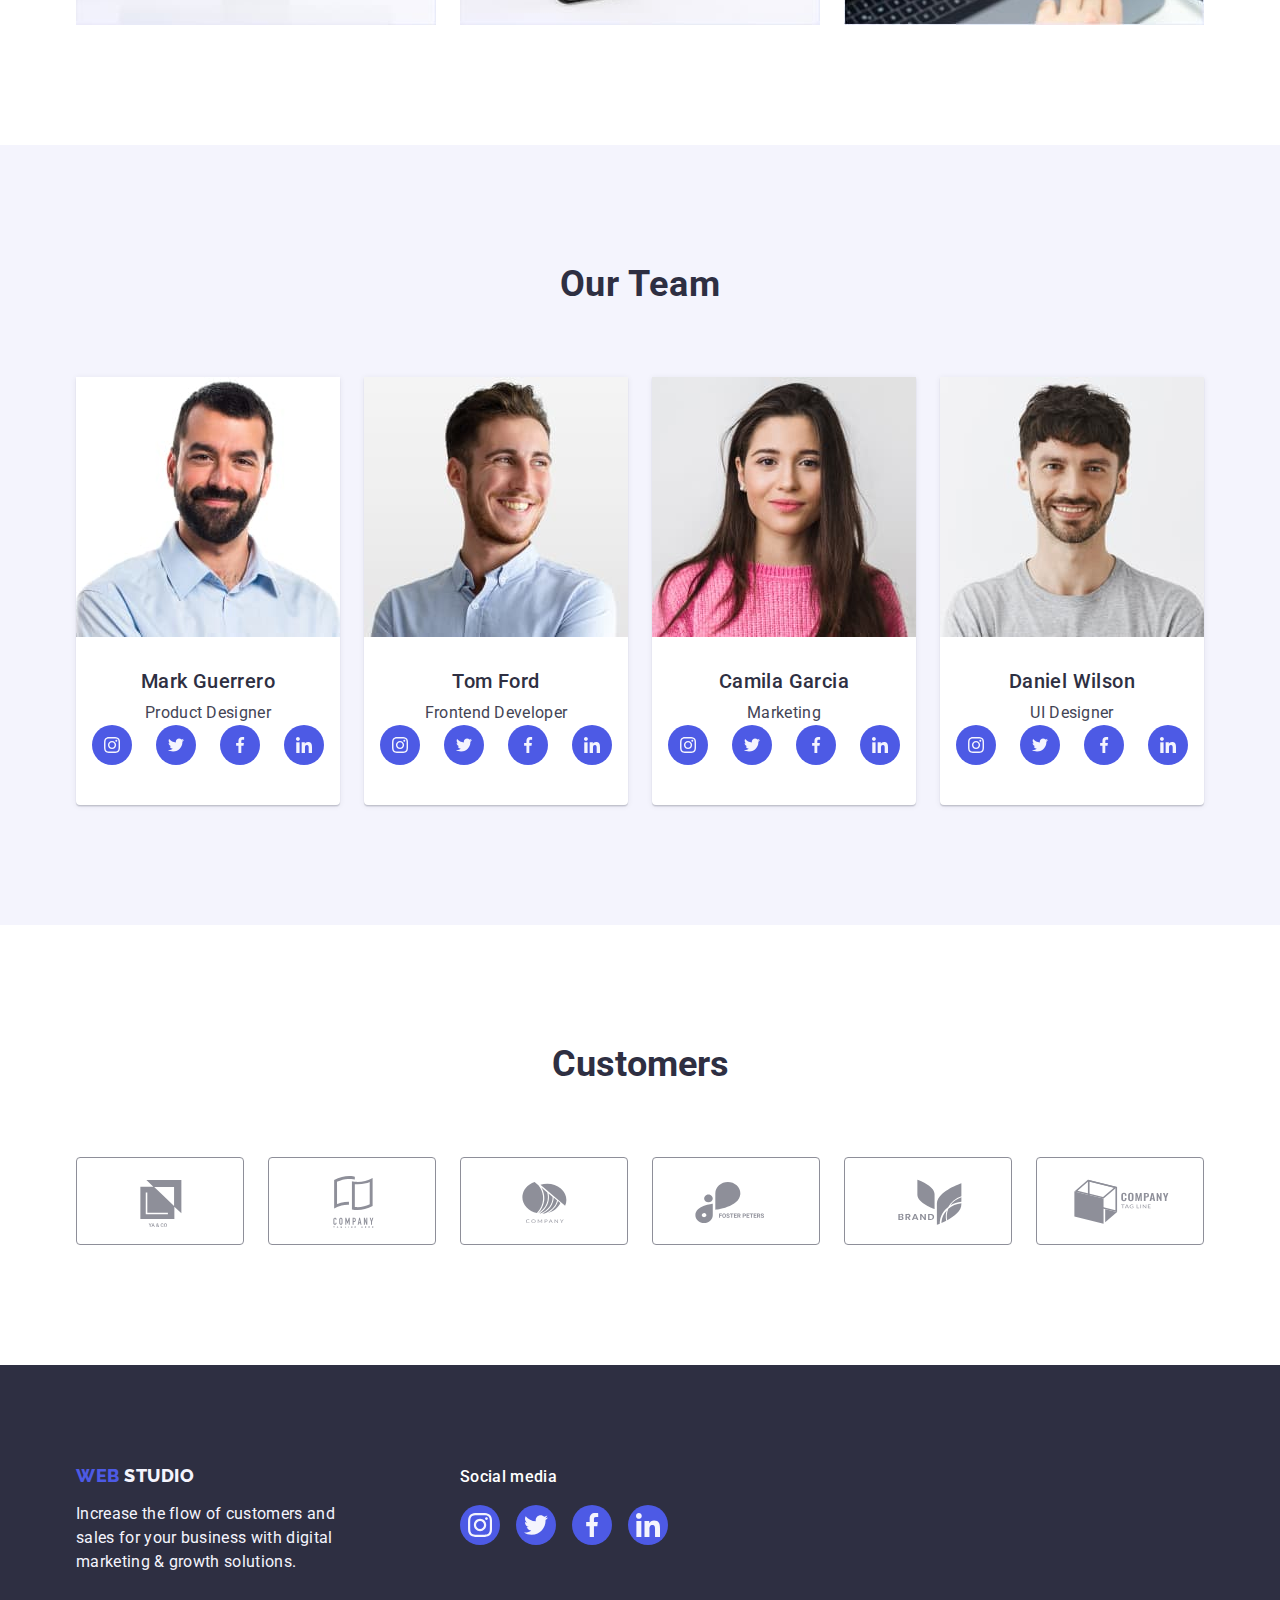
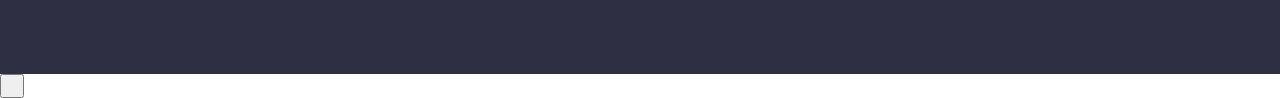
==== commit 173589d9: "Update index.html" ====
--- a/index.html
+++ b/index.html
@@ -51,7 +51,7 @@
     <section class="section-style">
       <div class="container">
         <h1 class="text-style">Effective Solutions for Your Business</h1>
-        <button class="btn-style" type="button">Order Service</button>
+        <button class="btn-style" type="button" data-modal-open>Order Service</button>
       </div>
     </section>
     <section class="section-style-hero">
--- a/css/style.css
+++ b/css/style.css
@@ -80,13 +80,21 @@
     color: #404bbf;
 }
 
-.nav-link.current{
-    color: tomato;
-}
-
-.nav-link::after{
-
-}
+.nav-link.current {
+    color: #404bbf;
+    transition: color 250ms cubic-bezier(0.4, 0, 0.2, 1);
+}
+
+.nav-link::after {
+    content: '';
+    position: absolute;
+    left: 0;
+    bottom: -1px;
+    height: 4px;
+    background-color: #404bbf;
+    border-radius: 2px;
+}
+
 .nav-list {
     display: flex;
     gap: 40px;
@@ -103,7 +111,7 @@
     line-height: 24px;
     letter-spacing: 0.02em;
     color: #434455;
-
+    transition: color 250ms cubic-bezier(0.4, 0, 0.2, 1);
 }
 
 .address-style {
@@ -446,18 +454,18 @@
     display: block;
 }
 
-.link:hover{
-    box-shadow: 
-    0px 1px 6px rgba(46, 47, 66, 0.08),
-     0px 1px 1px rgba(46, 47, 66, 0.16), 
-     0px 2px 1px rgba(46, 47, 66, 0.08); 
-}
-
-.link:focus{
-    box-shadow: 
-    0px 1px 6px rgba(46, 47, 66, 0.08), 
-    0px 1px 1px rgba(46, 47, 66, 0.16), 
-    0px 2px 1px rgba(46, 47, 66, 0.08); 
+.link:hover {
+    box-shadow:
+        0px 1px 6px rgba(46, 47, 66, 0.08),
+        0px 1px 1px rgba(46, 47, 66, 0.16),
+        0px 2px 1px rgba(46, 47, 66, 0.08);
+}
+
+.link:focus {
+    box-shadow:
+        0px 1px 6px rgba(46, 47, 66, 0.08),
+        0px 1px 1px rgba(46, 47, 66, 0.16),
+        0px 2px 1px rgba(46, 47, 66, 0.08);
 }
 
 .portfolio-item {
@@ -492,16 +500,16 @@
     border-top: none;
 }
 
-.portfolio-container{
-     display: flex; 
-     align-items: baseline;
-}
-
-.portfolio-logo{
+.portfolio-container {
+    display: flex;
+    align-items: baseline;
+}
+
+.portfolio-logo {
     margin-right: 120px
 }
 
-.portfolio-media{
+.portfolio-media {
     font-weight: 500;
     font-size: 16px;
     line-height: 1.5;
@@ -550,7 +558,7 @@
 .icon-list {
     display: flex;
     align-items: center;
- 
+
     height: 112px;
     background-color: #f4f4fd;
     border-radius: 4px;
@@ -584,76 +592,81 @@
     display: flex;
     align-items: center;
     justify-content: center;
-}
-
-.icon-link:hover{ 
-    background-color: #404bbf;}
+    transition: background-color 250ms cubic-bezier(0.4, 0, 0.2, 1);
+}
+
+.icon-link:hover {
+    background-color: #404bbf;
+}
+
 .icon-link:focus {
- background-color: #404bbf;
-}
-
-.icon-items{
+    background-color: #404bbf;
+}
+
+.icon-items {
     fill: #f4f4fd;
 }
 
-.futer-logotype{
+.futer-logotype {
     padding-top: 120px;
     padding-bottom: 120px;
 }
 
-.futer-fonts{
+.futer-fonts {
     font-size: 36px;
     line-height: 1.11;
-    color: #2e2f42 ;
+    color: #2e2f42;
     margin-bottom: 72px;
     text-align: center;
 }
 
-.futer-client{
-    display: flex; 
+.futer-client {
+    display: flex;
     gap: 24px;
 }
 
-.list-client{
+.list-client {
     width: calc((100% - 120px) / 6);
     height: 88px;
-}
-
-.client-item{
+    transition: border-color 250ms cubic-bezier(0.4, 0, 0.2, 1),
+        color 250ms cubic-bezier(0.4, 0, 0.2, 1);
+}
+
+.client-item {
     width: 100%;
     height: 100%;
     border: 1px solid #8e8f99;
     border-radius: 4px;
     display: flex;
     align-items: center;
-    justify-content: center; 
+    justify-content: center;
     color: #8e8f99;
 }
 
-.client-item:hover{
+.client-item:hover {
     border-color: #404bbf;
-    color: #404bbf; 
-}
-
-.client-item:focus{
+    color: #404bbf;
+}
+
+.client-item:focus {
     color: #404bbf;
     border-color: #404bbf;
 }
 
-.client-logo{
-    fill: currentColor; 
-}
-
-.footer-container{
+.client-logo {
+    fill: currentColor;
+}
+
+.footer-container {
     display: flex;
     align-items: baseline;
 }
 
-.footer-font{
+.footer-font {
     margin-right: 120px;
 }
 
-.social-media{
+.social-media {
     font-weight: 500;
     font-size: 16px;
     line-height: 1.5;
@@ -662,33 +675,34 @@
     margin-bottom: 16px;
 }
 
-.social-media-list{
+.social-media-list {
     display: flex;
     gap: 16px;
 }
 
-.social-media-item{
-    width: 40px; 
+.social-media-item {
+    width: 40px;
     height: 40px;
 }
 
-.social-items{
+.social-items {
     width: 100%;
     height: 100%;
     background-color: #4d5ae5;
     border-radius: 50%;
     display: flex;
-    align-items: center; 
+    align-items: center;
     justify-content: center;
 }
 
-.social-items:hover{
+.social-items:hover {
     background-color: #31d0aa;
 }
-.social-items:focus{
+
+.social-items:focus {
     background-color: #31d0aa;
 }
 
-.media-logo{
-    fill: #f4f4fd; 
+.media-logo {
+    fill: #f4f4fd;
 }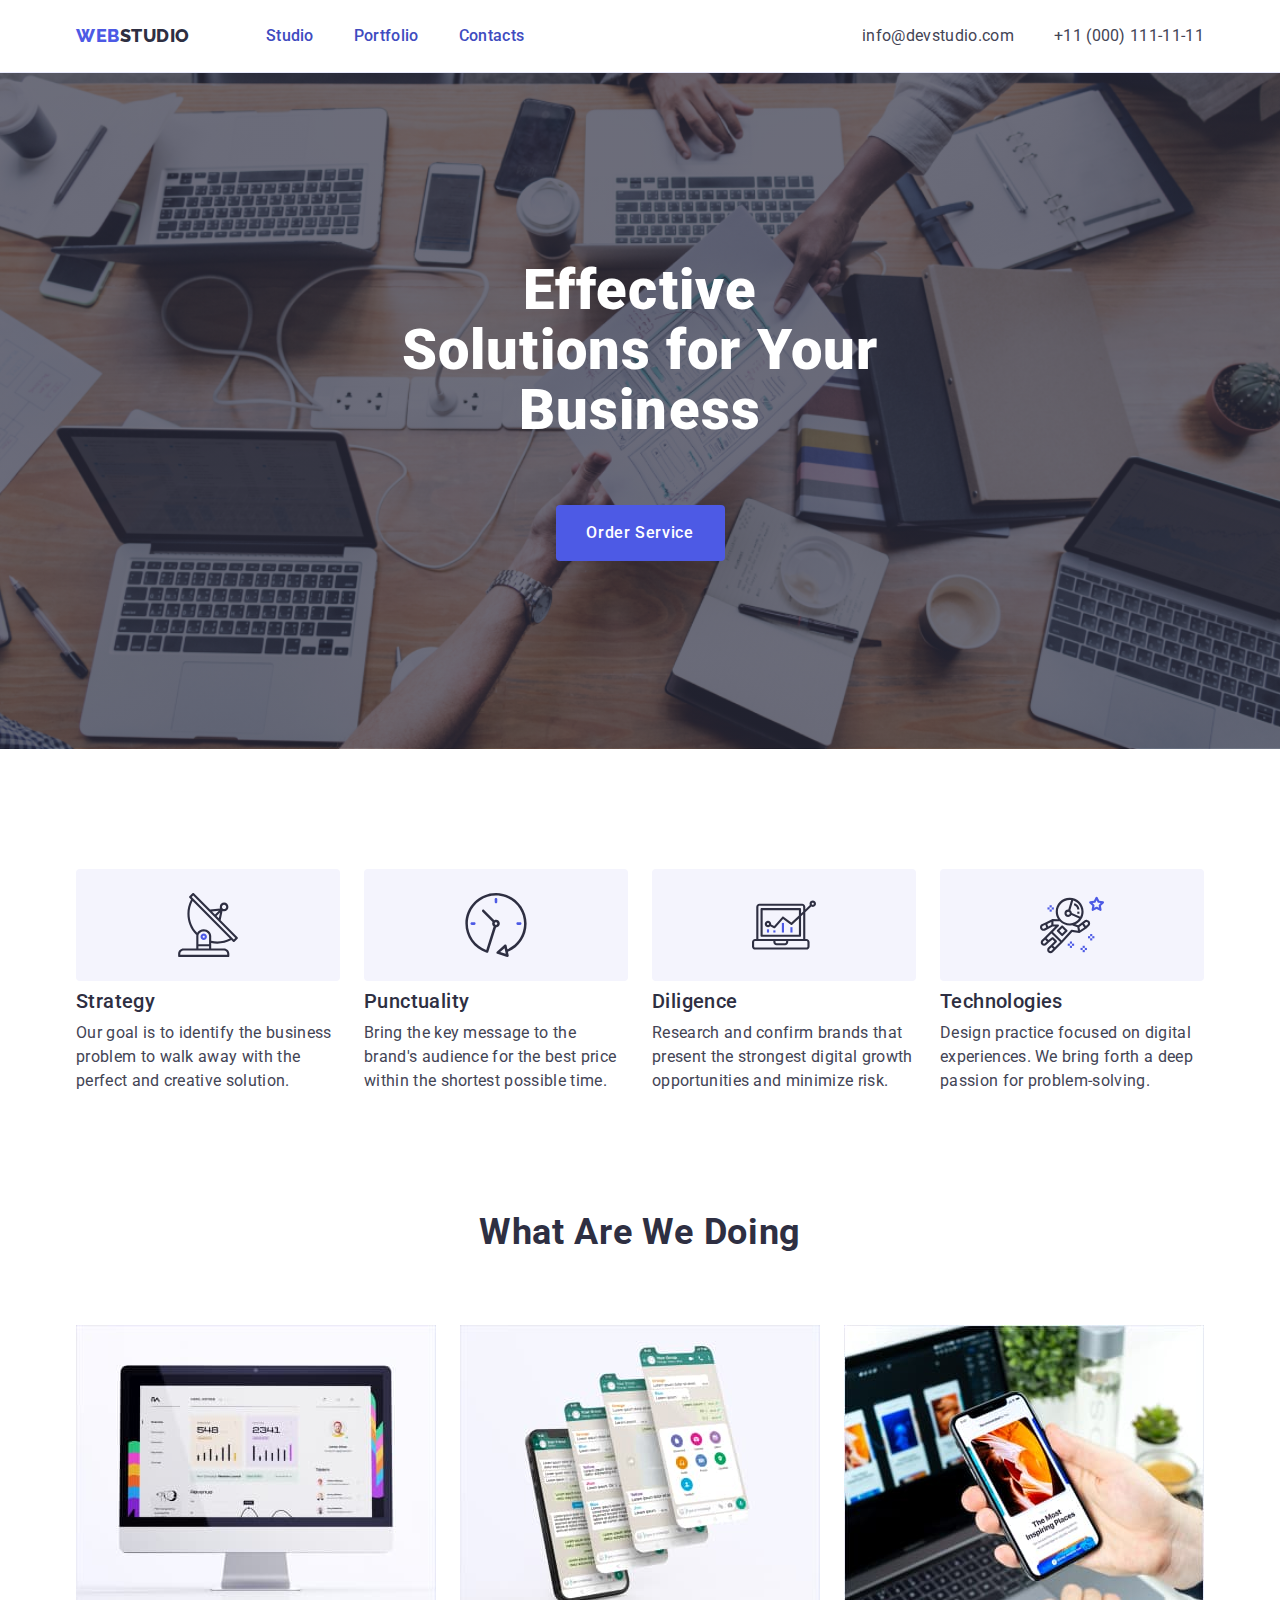
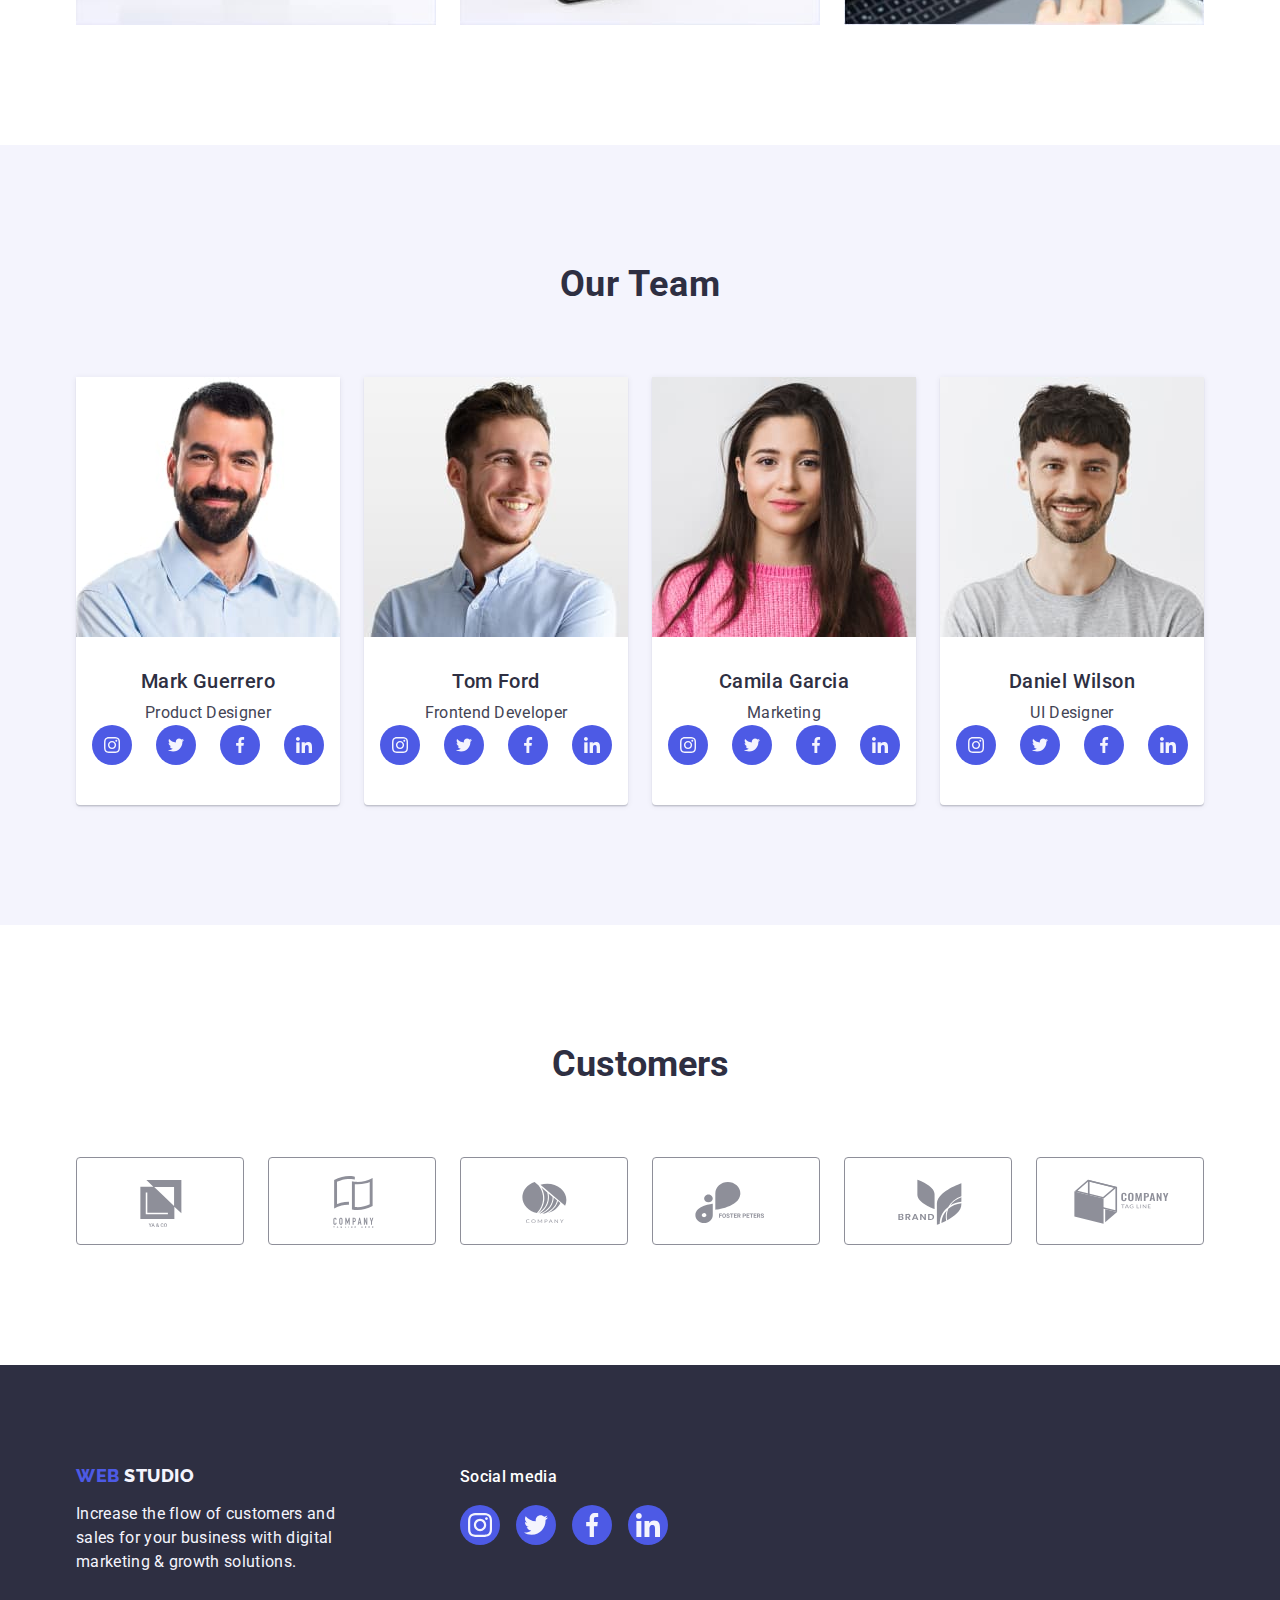
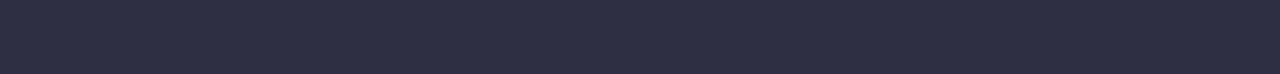
==== commit 4faebe20: "гupdate" ====
--- a/index.html
+++ b/index.html
@@ -382,7 +382,7 @@
       <div class="modal">
         <button type="button" class="modal-close-btn" data-modal-close>
           <svg class="modal-close-btn-icon" width="8" height="8">
-            <use href="./images/icons.svg#close.svg"></use>
+            <use href="./images/close.svg"></use>
           </svg>
         </button>
       </div>
--- a/css/style.css
+++ b/css/style.css
@@ -172,7 +172,8 @@
     letter-spacing: 0.04em;
     color: #FFFFFF;
     background-color: #4D5AE5;
-    cursor: pointer
+    cursor: pointer;
+    transition: background-color 250ms cubic-bezier(0.4, 0, 0.2, 1);
 }
 
 .btn-style {
@@ -628,8 +629,6 @@
 .list-client {
     width: calc((100% - 120px) / 6);
     height: 88px;
-    transition: border-color 250ms cubic-bezier(0.4, 0, 0.2, 1),
-        color 250ms cubic-bezier(0.4, 0, 0.2, 1);
 }
 
 .client-item {
@@ -641,6 +640,8 @@
     align-items: center;
     justify-content: center;
     color: #8e8f99;
+    transition: border-color 250ms cubic-bezier(0.4, 0, 0.2, 1),
+        color 250ms cubic-bezier(0.4, 0, 0.2, 1)
 }
 
 .client-item:hover {
@@ -693,6 +694,7 @@
     display: flex;
     align-items: center;
     justify-content: center;
+    transition: background-color 250ms cubic-bezier(0.4, 0, 0.2, 1);
 }
 
 .social-items:hover {
@@ -705,4 +707,62 @@
 
 .media-logo {
     fill: #f4f4fd;
+}
+
+.backdrop {
+    position: fixed;
+    top: 0;
+    left: 0;
+    height: 100%;
+    background-color: rgba(46, 47, 66, 0.4);
+    transition: opacity 250ms cubic-bezier(0.4, 0, 0.2, 1), visibility 250ms cubic-bezier(0.4, 0, 0.2, 1);
+    width: 100%;
+}
+
+.is-hidden {
+    opacity: 0;
+    visibility: hidden;
+    pointer-events: none;
+}
+
+.modal {
+    position: absolute;
+    top: 50%;
+    left: 50%;
+    transform: translate(-50%, -50%) scale(1);
+    width: 408px;
+    min-height: 584px;
+    background: #fcfcfc;
+    box-shadow: 0px 1px 1px rgba(0, 0, 0, 0.14), 0px 1px 3px rgba(0, 0, 0, 0.12), 0px 2px 1px rgba(0, 0, 0, 0.2);
+    border-radius: 4px;
+    transition: transform 250ms cubic-bezier(0.4, 0, 0.2, 1);
+}
+
+.modal-close-btn {
+    position: absolute;
+    top: 24px;
+    right: 24px;
+    width: 24px;
+    height: 24px;
+    border-radius: 50%;
+    display: flex;
+    align-items: center;
+    justify-content: center;
+    background-color: #e7e9fc;
+    border: 1px solid rgba(0, 0, 0, 0.1);
+    padding: 0;
+    cursor: pointer;
+    transition: background-color 250ms cubic-bezier(0.4, 0, 0.2, 1), border 250ms cubic-bezier(0.4, 0, 0.2, 1);
+}
+
+.modal-close-btn:hover,
+.modal-close-btn:focus {
+    color: #ffffff;
+    background-color: #404bbf;
+    border: none;
+}
+
+
+.modal-close-btn-icon {
+    transition: fill 250ms cubic-bezier(0.4, 0, 0.2, 1);
 }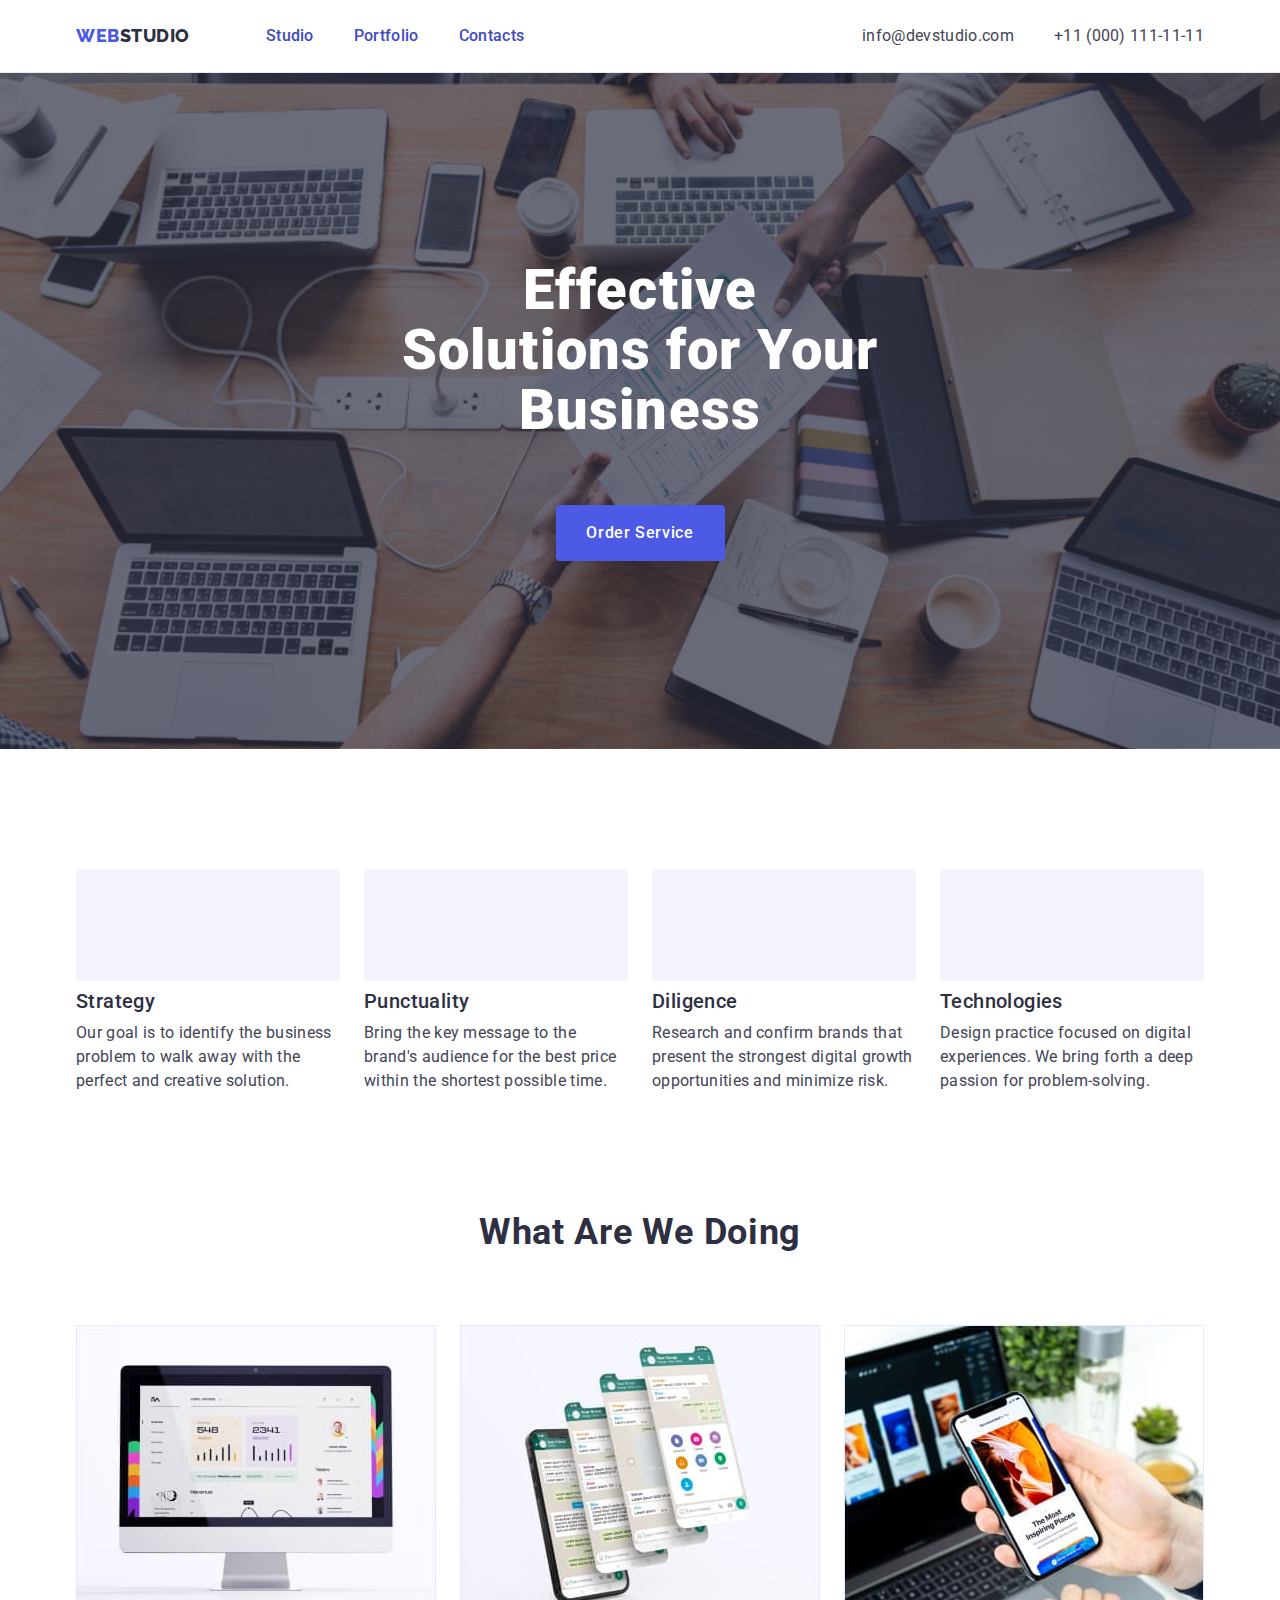
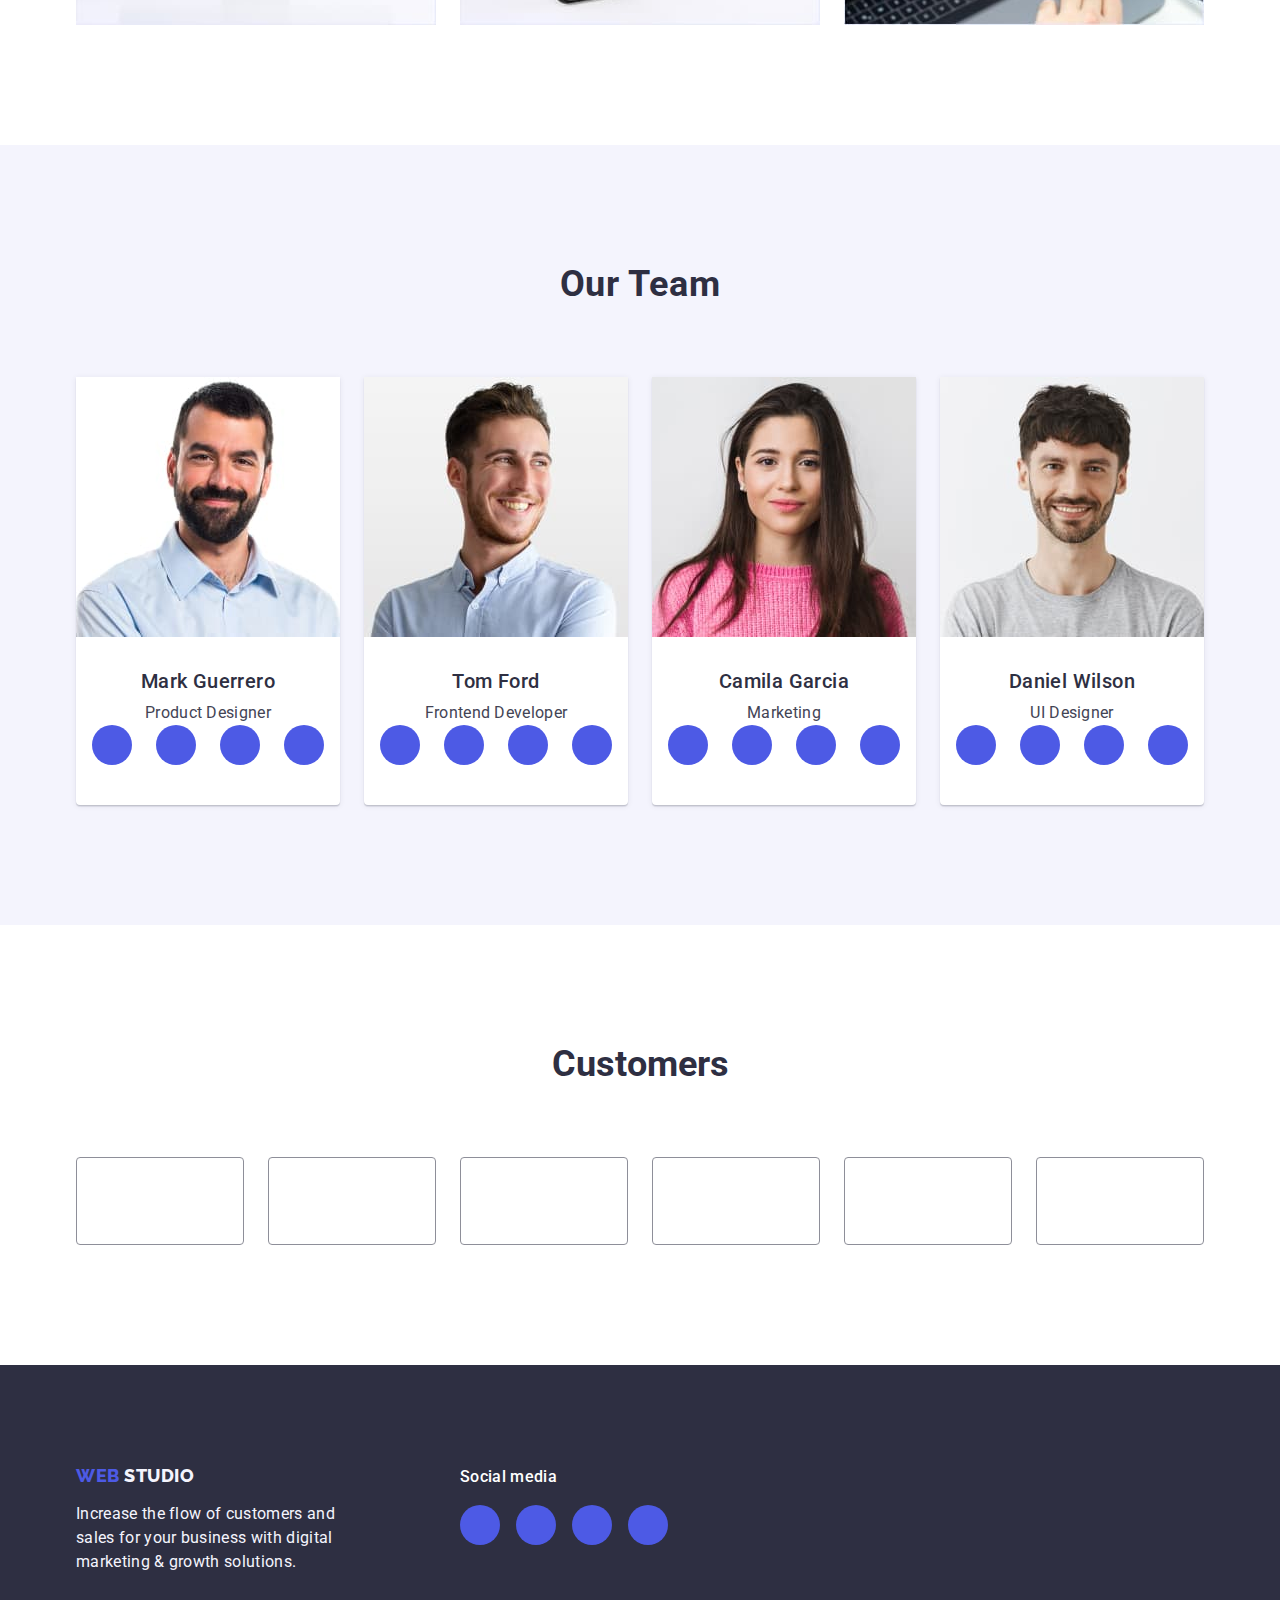
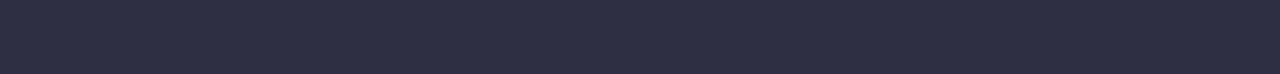
==== commit 92d2bd35: "update" ====
--- a/index.html
+++ b/index.html
@@ -382,7 +382,7 @@
       <div class="modal">
         <button type="button" class="modal-close-btn" data-modal-close>
           <svg class="modal-close-btn-icon" width="8" height="8">
-            <use href="./images/close.svg"></use>
+            <use href="./images/icons.svg#icon-close"></use>
           </svg>
         </button>
       </div>
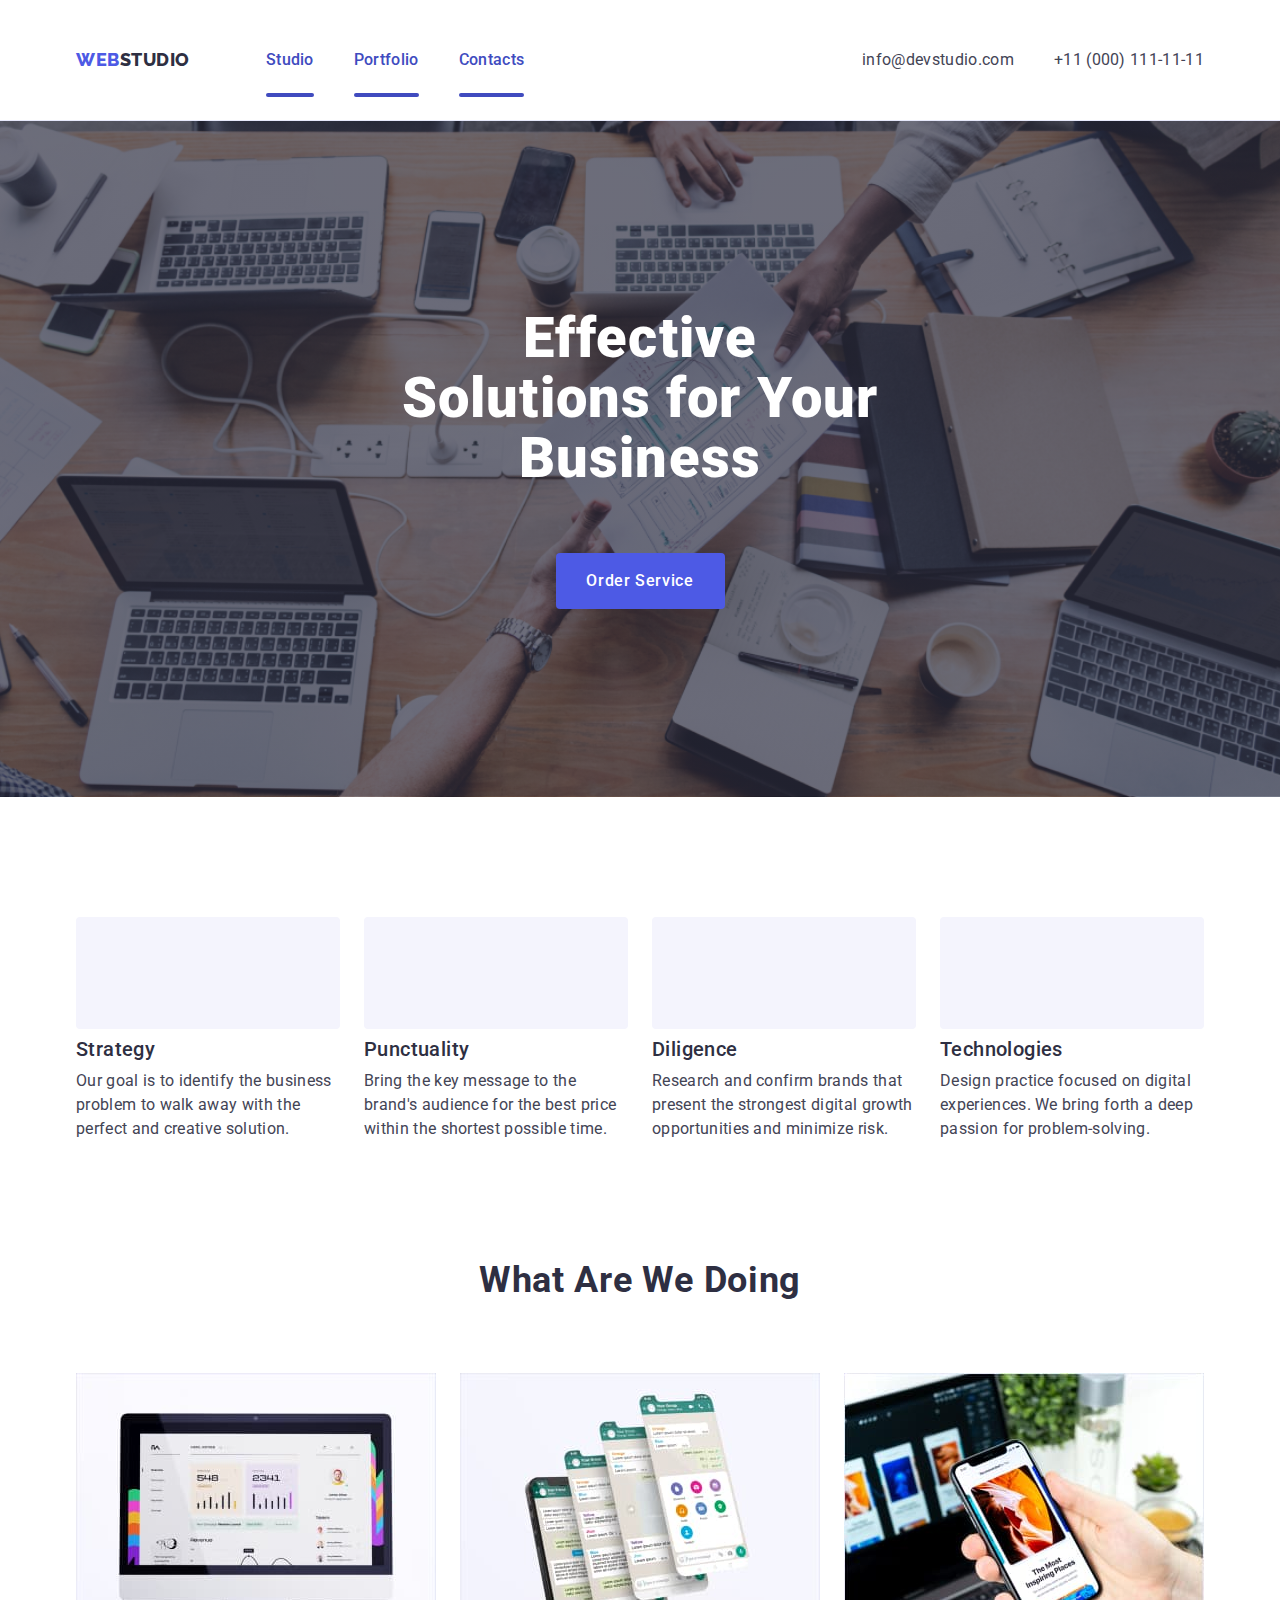
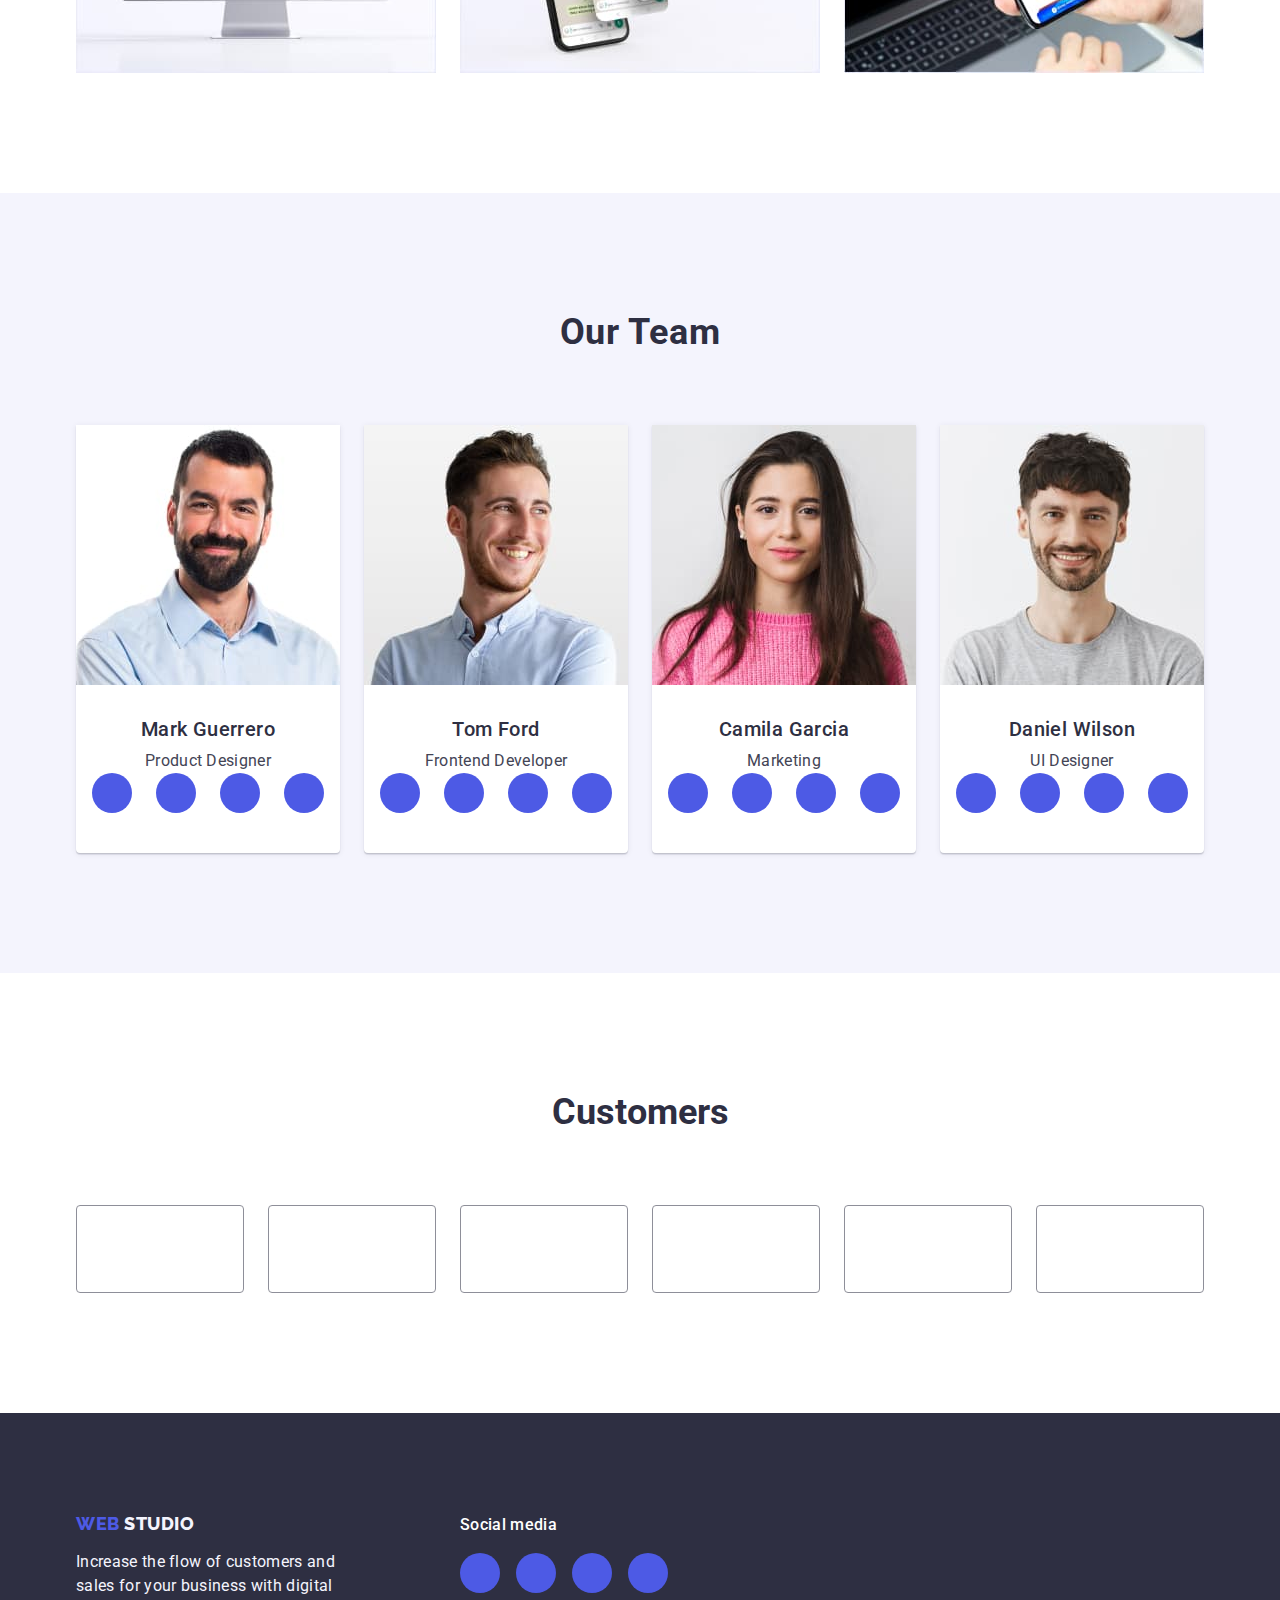
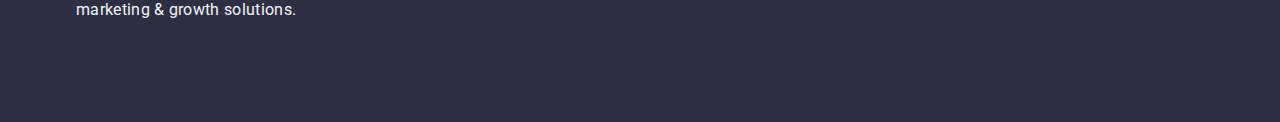
==== commit 39e89135: "update" ====
--- a/index.html
+++ b/index.html
@@ -27,10 +27,10 @@
             <a class="nav-link link current" href="./index.html">Studio</a>
           </li>
           <li class="nav-item">
-            <a class="nav-link link current" href="./portfolio.html">Portfolio</a>
+            <a class="nav-link link link" href="./portfolio.html">Portfolio</a>
           </li>
           <li class="nav-item">
-            <a class="nav-link link current" href="">Contacts</a>
+            <a class="nav-link link link" href="">Contacts</a>
           </li>
         </ul>
       </nav>
--- a/css/style.css
+++ b/css/style.css
@@ -77,7 +77,8 @@
     order: 1;
     flex-grow: 0;
     position: relative;
-    color: #404bbf;
+    transition: color 250ms cubic-bezier(0.4, 0, 0.2, 1);
+    color: #404bbf; 
 }
 
 .nav-link.current {
@@ -91,6 +92,8 @@
     left: 0;
     bottom: -1px;
     height: 4px;
+    width: 100%;
+    height: 4px;
     background-color: #404bbf;
     border-radius: 2px;
 }
@@ -100,7 +103,6 @@
     gap: 40px;
     margin: 0 auto;
 }
-
 
 
 .contact-link {
@@ -492,7 +494,7 @@
 .button {
     justify-content: center;
     gap: 24px;
-    margin-bottom: 72px
+    margin-bottom: 72px;
 }
 
 .portfolio-style {
@@ -536,7 +538,11 @@
 
 .header-style {
     border-bottom: 1px solid #e7e9fc;
-    box-shadow: 0px 2px 1px rgba(46, 47, 66, 0.08), 0px 1px 1px rgba(46, 47, 66, 0.16), 0px 1px 6px rgba(46, 47, 66, 0.08);
+    box-shadow: 0px 2px 1px rgba(46, 47, 66, 0.08), 
+    0px 1px 1px rgba(46, 47, 66, 0.16), 
+    0px 1px 6px rgba(46, 47, 66, 0.08);
+    padding: 24px 0;
+    display: block;
 }
 
 .header-styles {
@@ -765,4 +771,9 @@
 
 .modal-close-btn-icon {
     transition: fill 250ms cubic-bezier(0.4, 0, 0.2, 1);
+}
+
+.modal-close-btn:hover,
+.modal-close-btn:focus{
+    fill: #ffffff;
 }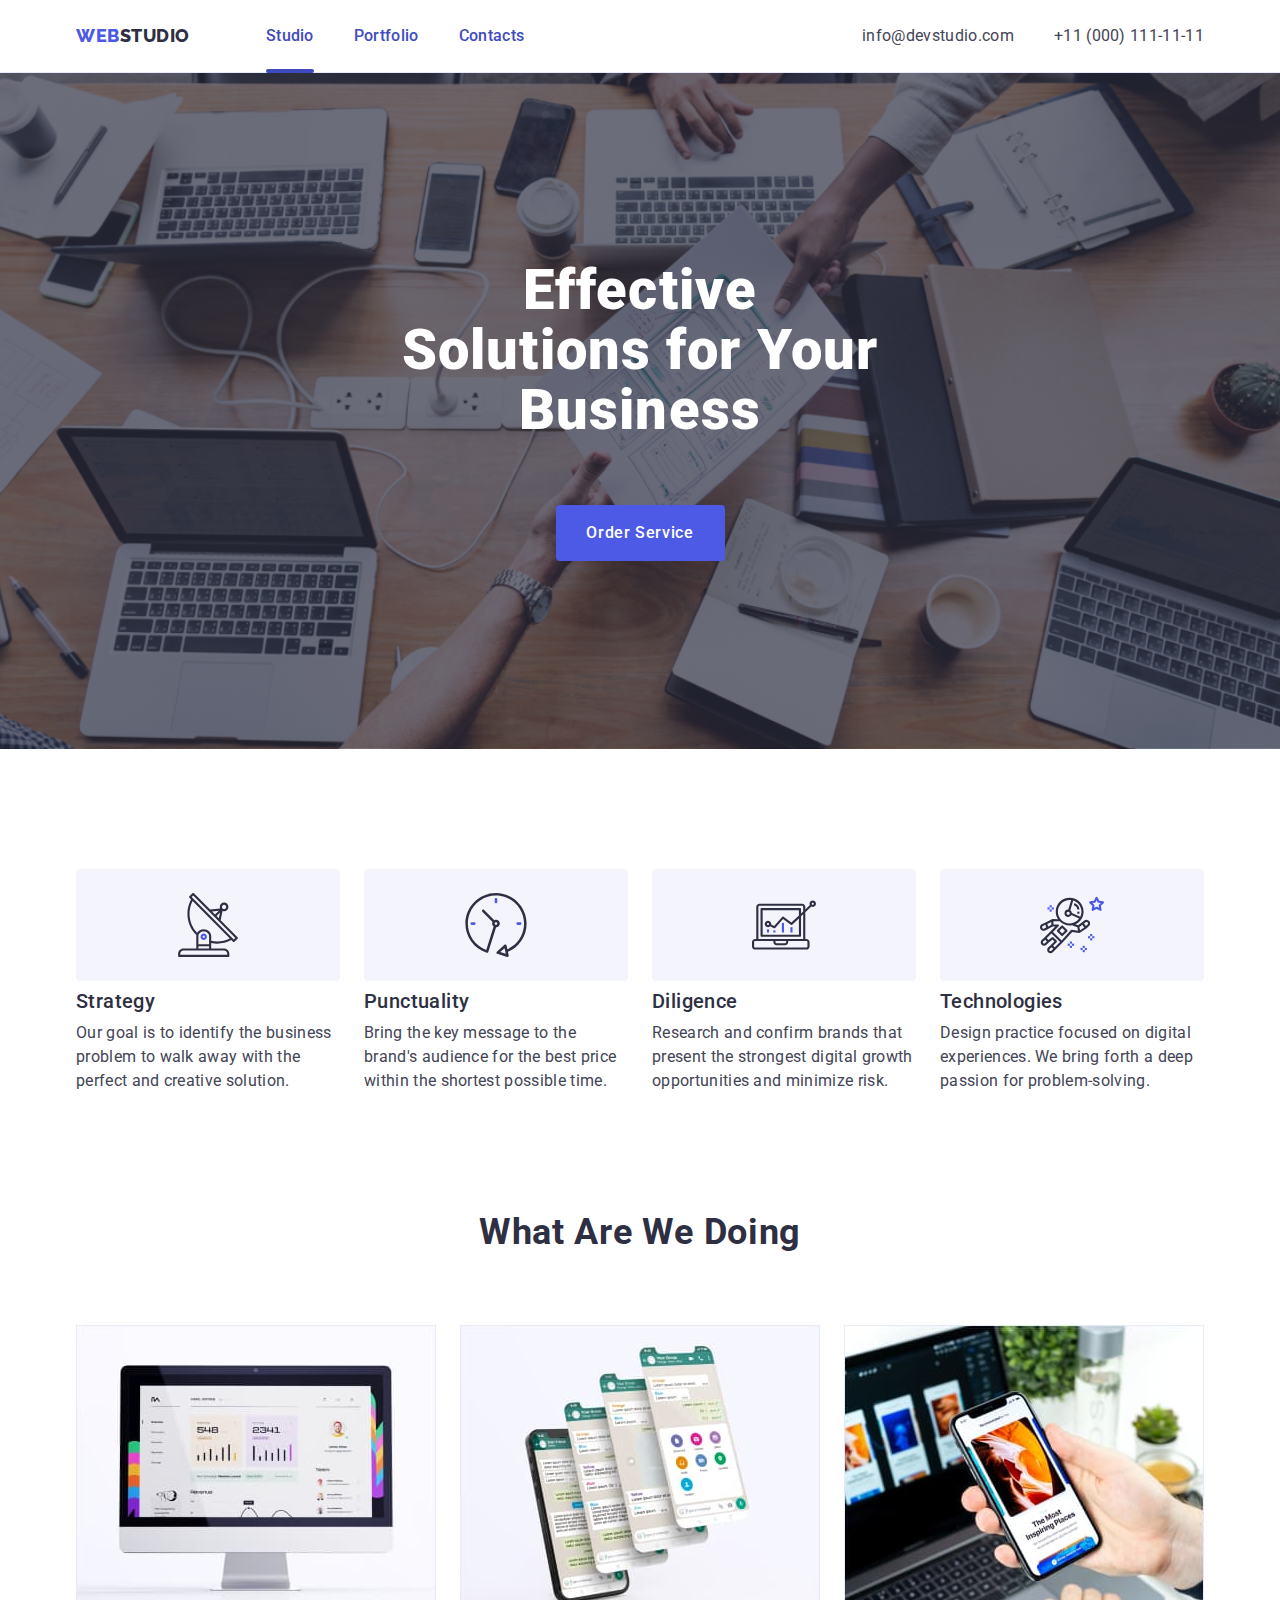
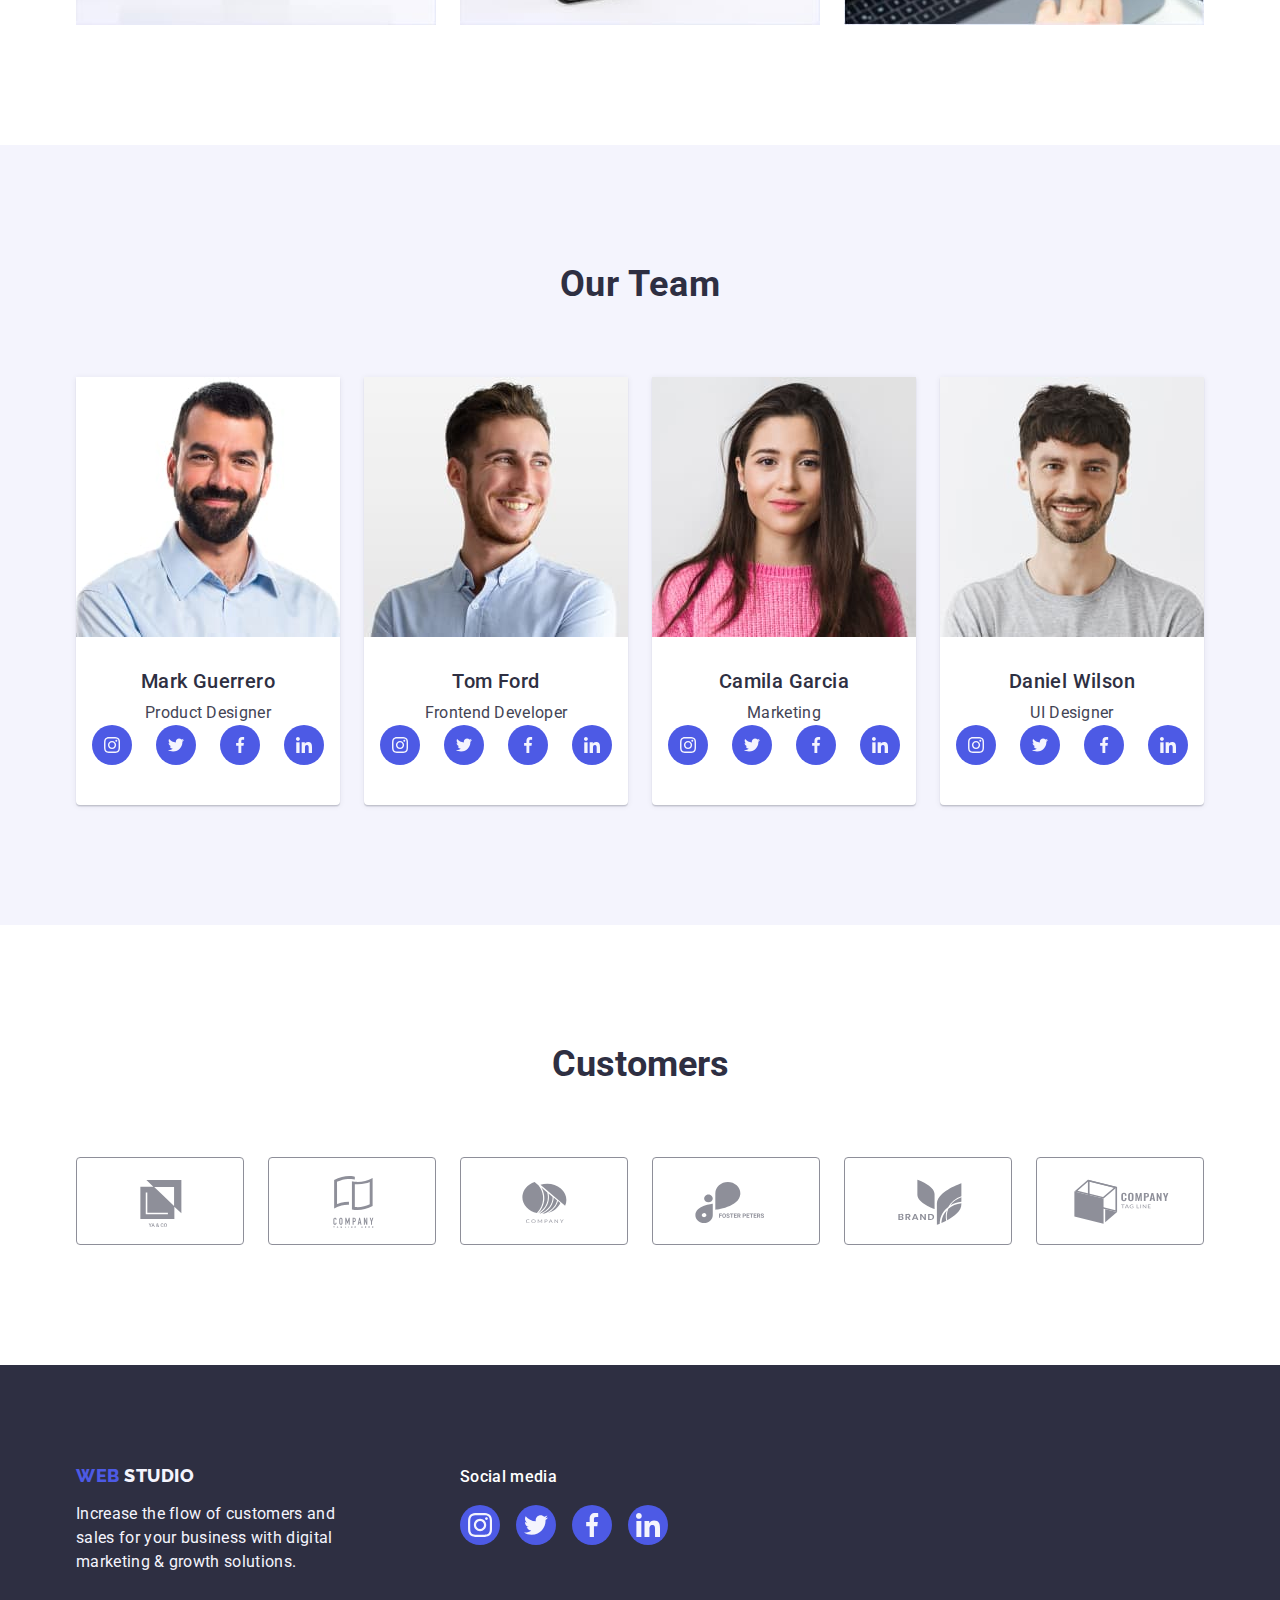
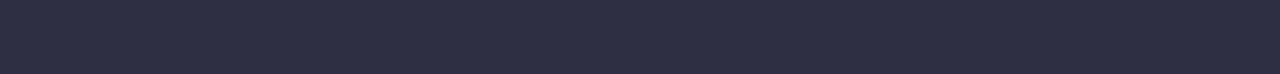
==== commit 2638985e: "гзвфеу" ====
--- a/index.html
+++ b/index.html
@@ -1,384 +1,439 @@
 <!DOCTYPE html>
 <html lang="en">
+  <head>
+    <meta charset="UTF-8" />
+    <meta http-equiv="X-UA-Compatible" content="IE=edge" />
+    <meta name="viewport" content="width=1440x2592, initial-scale=1.0" />
+    <title>Webstudio</title>
+    <link
+      rel="stylesheet"
+      href="https://cdnjs.cloudflare.com/ajax/libs/modern-normalize/1.0.0/modern-normalize.min.css"
+    />
+    <link class="link" rel="preconnect" href="https://fonts.googleapis.com" />
+    <link
+      class="link"
+      rel="preconnect"
+      href="https://fonts.gstatic.com"
+      crossorigin
+    />
+    <link
+      class="link"
+      href="https://fonts.googleapis.com/css2?family=Raleway:wght@800&amp;family=Roboto:wght@400;500;700&amp;display=swap"
+      rel="stylesheet"
+    />
+    <link class="link" rel="stylesheet" href="./css/style.css" />
+  </head>
 
-<head>
-  <meta charset="UTF-8" />
-  <meta http-equiv="X-UA-Compatible" content="IE=edge" />
-  <meta name="viewport" content="width=1440x2592, initial-scale=1.0" />
-  <title>Webstudio</title>
-  <link rel="stylesheet"
-    href="https://cdnjs.cloudflare.com/ajax/libs/modern-normalize/1.0.0/modern-normalize.min.css" />
-  <link class="link" rel="preconnect" href="https://fonts.googleapis.com" />
-  <link class="link" rel="preconnect" href="https://fonts.gstatic.com" crossorigin />
-  <link class="link"
-    href="https://fonts.googleapis.com/css2?family=Raleway:wght@800&amp;family=Roboto:wght@400;500;700&amp;display=swap"
-    rel="stylesheet" />
-  <link class="link" rel="stylesheet" href="./css/style.css" />
-</head>
-
-<body class="body-fonts">
-  <header class="header-style">
-    <div class="container header-styles">
-      <nav class="list">
-        <a href="./index.html" class="logo-link logo-hedaer link">Web<span class="style-logos-logo">Studio</span></a>
-        <!-- NAVIGATION -->
-        <ul class="nav-list list">
-          <li class="nav-item">
-            <a class="nav-link link current" href="./index.html">Studio</a>
-          </li>
-          <li class="nav-item">
-            <a class="nav-link link link" href="./portfolio.html">Portfolio</a>
-          </li>
-          <li class="nav-item">
-            <a class="nav-link link link" href="">Contacts</a>
-          </li>
-        </ul>
-      </nav>
-      <!-- CONTACTS LIST -->
-      <address class="address-list">
-        <ul class="list address-style">
-          <li>
-            <a class="contact-link link" href="mailto:info@devstudio.com">info@devstudio.com</a>
-          </li>
-          <li>
-            <a class="contact-link link" href="tel:+110001111111">+11 (000) 111-11-11</a>
-          </li>
-        </ul>
-      </address>
-    </div>
-  </header>
-  <main>
-    <section class="section-style">
-      <div class="container">
-        <h1 class="text-style">Effective Solutions for Your Business</h1>
-        <button class="btn-style" type="button" data-modal-open>Order Service</button>
+  <body class="body-fonts">
+    <header class="header-style">
+      <div class="container header-styles">
+        <nav class="list">
+          <a href="./index.html" class="logo-link logo-hedaer link"
+            >Web<span class="style-logos-logo">Studio</span></a
+          >
+          <!-- NAVIGATION -->
+          <ul class="nav-list list">
+            <li class="nav-item">
+              <a class="nav-link link current" href="./index.html">Studio</a>
+            </li>
+            <li class="nav-item">
+              <a class="nav-link link link" href="./portfolio.html"
+                >Portfolio</a
+              >
+            </li>
+            <li class="nav-item">
+              <a class="nav-link link link" href="">Contacts</a>
+            </li>
+          </ul>
+        </nav>
+        <!-- CONTACTS LIST -->
+        <address class="address-list">
+          <ul class="list address-style">
+            <li>
+              <a class="contact-link link" href="mailto:info@devstudio.com"
+                >info@devstudio.com</a
+              >
+            </li>
+            <li>
+              <a class="contact-link link" href="tel:+110001111111"
+                >+11 (000) 111-11-11</a
+              >
+            </li>
+          </ul>
+        </address>
       </div>
-    </section>
-    <section class="section-style-hero">
-      <!-- Feature 1 -->
-      <div class="container">
-        <h2 hidden class="hero visually-hidden">We goal</h2>
-        <ul class="list hero-item-lists">
-          <li class="hero-item-list">
-            <div class="icon-list">
-              <svg class="svg-icon" width="64" height="64">
-                <use href="./images/icons.svg#icon-antenna-1"></use>
-              </svg>
-            </div>
-            <h3 class="hero-list">Strategy</h3>
-            <p class="hero-item">
-              Our goal is to identify the business problem to walk away with
-              the perfect and creative solution.
-            </p>
-          </li>
-          <!-- Feature 2 -->
-          <li class="hero-item-list">
-            <div class="icon-list">
-              <svg class="svg-icon" width="64" height="64">
-                <use href="./images/icons.svg#icon-clock-1"></use>
-              </svg>
-            </div>
-            <h3 class="hero-list">Punctuality</h3>
-            <p class="hero-item">
-              Bring the key message to the brand's audience for the best price
-              within the shortest possible time.
-            </p>
-          </li>
-          <!-- Feature 3 -->
-          <li class="hero-item-list">
-            <div class="icon-list">
-              <svg class="svg-icon" width="64" height="64">
-                <use href="./images/icons.svg#icon-diagram-1"></use>
-              </svg>
-            </div>
-            <h3 class="hero-list">Diligence</h3>
-            <p class="hero-item">
-              Research and confirm brands that present the strongest digital
-              growth opportunities and minimize risk.
-            </p>
-          </li>
-          <!-- Feature 4 -->
-          <li class="hero-item-list">
-            <div class="icon-list">
-              <svg class="svg-icon" width="64" height="64">
-                <use href="./images/icons.svg#icon-astronaut-1"></use>
-              </svg>
-            </div>
-            <h3 class="hero-list">Technologies</h3>
-            <p class="hero-item">
-              Design practice focused on digital experiences. We bring forth a
-              deep passion for problem-solving.
-            </p>
-          </li>
-        </ul>
+    </header>
+    <main>
+      <section class="section-style">
+        <div class="container">
+          <h1 class="text-style">Effective Solutions for Your Business</h1>
+          <button class="btn-style" type="button" data-modal-open>
+            Order Service
+          </button>
+        </div>
+      </section>
+      <section class="section-style-hero">
+        <!-- Feature 1 -->
+        <div class="container">
+          <h2 hidden class="hero visually-hidden">We goal</h2>
+          <ul class="list hero-item-lists">
+            <li class="hero-item-list">
+              <div class="icon-list">
+                <svg class="svg-icon" width="64" height="64">
+                  <use href="./images/icons.svg#icon-antenna-1"></use>
+                </svg>
+              </div>
+              <h3 class="hero-list">Strategy</h3>
+              <p class="hero-item">
+                Our goal is to identify the business problem to walk away with
+                the perfect and creative solution.
+              </p>
+            </li>
+            <!-- Feature 2 -->
+            <li class="hero-item-list">
+              <div class="icon-list">
+                <svg class="svg-icon" width="64" height="64">
+                  <use href="./images/icons.svg#icon-clock-1"></use>
+                </svg>
+              </div>
+              <h3 class="hero-list">Punctuality</h3>
+              <p class="hero-item">
+                Bring the key message to the brand's audience for the best price
+                within the shortest possible time.
+              </p>
+            </li>
+            <!-- Feature 3 -->
+            <li class="hero-item-list">
+              <div class="icon-list">
+                <svg class="svg-icon" width="64" height="64">
+                  <use href="./images/icons.svg#icon-diagram-1"></use>
+                </svg>
+              </div>
+              <h3 class="hero-list">Diligence</h3>
+              <p class="hero-item">
+                Research and confirm brands that present the strongest digital
+                growth opportunities and minimize risk.
+              </p>
+            </li>
+            <!-- Feature 4 -->
+            <li class="hero-item-list">
+              <div class="icon-list">
+                <svg class="svg-icon" width="64" height="64">
+                  <use href="./images/icons.svg#icon-astronaut-1"></use>
+                </svg>
+              </div>
+              <h3 class="hero-list">Technologies</h3>
+              <p class="hero-item">
+                Design practice focused on digital experiences. We bring forth a
+                deep passion for problem-solving.
+              </p>
+            </li>
+          </ul>
+        </div>
+      </section>
+      <section class="goal-style">
+        <div class="container">
+          <h2 class="goal-list">What are we doing</h2>
+          <ul class="list-goal list">
+            <li class="goal-item-list">
+              <img
+                src="./images/img1.jpg"
+                alt="Rectangle71"
+                width="360"
+                height="300"
+              />
+            </li>
+            <li class="goal-item-list">
+              <img
+                src="./images/img2.jpg"
+                alt="Rectangle71"
+                width="360"
+                height="300"
+              />
+            </li>
+            <li class="goal-item-list">
+              <img
+                src="./images/img3.jpg"
+                alt="Rectangle71"
+                width="360"
+                height="300"
+              />
+            </li>
+          </ul>
+        </div>
+      </section>
+      <section class="team">
+        <div class="container">
+          <h2 class="team-list">Our Team</h2>
+          <ul class="ul-list list">
+            <li class="team-item-list">
+              <img
+                src="./images/Img4.jpg"
+                alt="Rectangle71"
+                width="264"
+                height="260"
+              />
+              <div class="team-name">
+                <h3 class="team-item">Mark Guerrero</h3>
+                <p class="team-post">Product Designer</p>
+                <ul class="icon-listen list">
+                  <li class="icons-list">
+                    <a href="" class="icon-link link">
+                      <svg class="icon-items" width="16" height="16">
+                        <use href="./images/icons.svg#icon-instagram"></use>
+                      </svg>
+                    </a>
+                  </li>
+                  <li class="icons-list">
+                    <a href="" class="icon-link link">
+                      <svg class="icon-items" width="16" height="16">
+                        <use href="./images/icons.svg#icon-twitter"></use>
+                      </svg>
+                    </a>
+                  </li>
+                  <li class="icons-list">
+                    <a href="" class="icon-link link">
+                      <svg class="icon-items" width="16" height="16">
+                        <use href="./images/icons.svg#icon-facebook"></use>
+                      </svg>
+                    </a>
+                  </li>
+                  <li class="icons-list">
+                    <a href="" class="icon-link link">
+                      <svg class="icon-items" width="16" height="16">
+                        <use href="./images/icons.svg#icon-linkedin"></use>
+                      </svg>
+                    </a>
+                  </li>
+                </ul>
+              </div>
+            </li>
+            <li class="team-item-list">
+              <img
+                src="./images/Img5.jpg"
+                alt="Rectangle71"
+                width="264"
+                height="260"
+              />
+              <div class="team-name">
+                <h3 class="team-item">Tom Ford</h3>
+                <p class="team-post">Frontend Developer</p>
+                <ul class="icon-listen list">
+                  <li class="icons-list">
+                    <a href="" class="icon-link link">
+                      <svg class="icon-items" width="16" height="16">
+                        <use href="./images/icons.svg#icon-instagram"></use>
+                      </svg>
+                    </a>
+                  </li>
+                  <li class="icons-list">
+                    <a href="" class="icon-link link">
+                      <svg class="icon-items" width="16" height="16">
+                        <use href="./images/icons.svg#icon-twitter"></use>
+                      </svg>
+                    </a>
+                  </li>
+                  <li class="icons-list">
+                    <a href="" class="icon-link link">
+                      <svg class="icon-items" width="16" height="16">
+                        <use href="./images/icons.svg#icon-facebook"></use>
+                      </svg>
+                    </a>
+                  </li>
+                  <li class="icons-list">
+                    <a href="" class="icon-link link">
+                      <svg class="icon-items" width="16" height="16">
+                        <use href="./images/icons.svg#icon-linkedin"></use>
+                      </svg>
+                    </a>
+                  </li>
+                </ul>
+              </div>
+            </li>
+            <li class="team-item-list">
+              <img
+                src="./images/img6.jpg"
+                alt="Rectangle71"
+                width="264"
+                height="260"
+              />
+              <div class="team-name">
+                <h3 class="team-item">Camila Garcia</h3>
+                <p class="team-post">Marketing</p>
+                <ul class="icon-listen list">
+                  <li class="icons-list">
+                    <a href="" class="icon-link link">
+                      <svg class="icon-items" width="16" height="16">
+                        <use href="./images/icons.svg#icon-instagram"></use>
+                      </svg>
+                    </a>
+                  </li>
+                  <li class="icons-list">
+                    <a href="" class="icon-link link">
+                      <svg class="icon-items" width="16" height="16">
+                        <use href="./images/icons.svg#icon-twitter"></use>
+                      </svg>
+                    </a>
+                  </li>
+                  <li class="icons-list">
+                    <a href="" class="icon-link link">
+                      <svg class="icon-items" width="16" height="16">
+                        <use href="./images/icons.svg#icon-facebook"></use>
+                      </svg>
+                    </a>
+                  </li>
+                  <li class="icons-list">
+                    <a href="" class="icon-link link">
+                      <svg class="icon-items" width="16" height="16">
+                        <use href="./images/icons.svg#icon-linkedin"></use>
+                      </svg>
+                    </a>
+                  </li>
+                </ul>
+              </div>
+            </li>
+            <li class="team-item-list">
+              <img
+                src="./images/img7.jpg"
+                alt="Rectangle71"
+                width="264"
+                height="260"
+              />
+              <div class="team-name">
+                <h3 class="team-item">Daniel Wilson</h3>
+                <p class="team-post">UI Designer</p>
+                <ul class="icon-listen list">
+                  <li class="icons-list">
+                    <a href="" class="icon-link link">
+                      <svg class="icon-items" width="16" height="16">
+                        <use href="./images/icons.svg#icon-instagram"></use>
+                      </svg>
+                    </a>
+                  </li>
+                  <li class="icons-list">
+                    <a href="" class="icon-link link">
+                      <svg class="icon-items" width="16" height="16">
+                        <use href="./images/icons.svg#icon-twitter"></use>
+                      </svg>
+                    </a>
+                  </li>
+                  <li class="icons-list">
+                    <a href="" class="icon-link link">
+                      <svg class="icon-items" width="16" height="16">
+                        <use href="./images/icons.svg#icon-facebook"></use>
+                      </svg>
+                    </a>
+                  </li>
+                  <li class="icons-list">
+                    <a href="" class="icon-link link">
+                      <svg class="icon-items" width="16" height="16">
+                        <use href="./images/icons.svg#icon-linkedin"></use>
+                      </svg>
+                    </a>
+                  </li>
+                </ul>
+              </div>
+            </li>
+          </ul>
+        </div>
+      </section>
+      <section class="futer-logotype">
+        <div class="container">
+          <h2 class="futer-fonts">Customers</h2>
+          <ul class="futer-client list">
+            <li class="list-client">
+              <a href="" class="client-item">
+                <svg class="client-logo" width="104" height="56">
+                  <use href="./images/icons.svg#icon-Logo"></use>
+                </svg>
+              </a>
+            </li>
+            <li class="list-client">
+              <a href="" class="client-item">
+                <svg class="client-logo" width="104" height="56">
+                  <use href="./images/icons.svg#icon-Logo-2"></use>
+                </svg>
+              </a>
+            </li>
+            <li class="list-client">
+              <a href="" class="client-item">
+                <svg class="client-logo" width="104" height="56">
+                  <use href="./images/icons.svg#icon-Logo-3"></use>
+                </svg>
+              </a>
+            </li>
+            <li class="list-client">
+              <a href="" class="client-item">
+                <svg class="client-logo" width="104" height="56">
+                  <use href="./images/icons.svg#icon-Logo-4"></use>
+                </svg>
+              </a>
+            </li>
+            <li class="list-client">
+              <a href="" class="client-item">
+                <svg class="client-logo" width="104" height="56">
+                  <use href="./images/icons.svg#icon-Logo-5"></use>
+                </svg>
+              </a>
+            </li>
+            <li class="list-client">
+              <a href="" class="client-item">
+                <svg class="client-logo" width="104" height="56">
+                  <use href="./images/icons.svg#icon-Logo-6"></use>
+                </svg>
+              </a>
+            </li>
+          </ul>
+        </div>
+      </section>
+    </main>
+    <footer class="logo-color-list">
+      <div class="footer-container container">
+        <div class="footer-font">
+          <a href="./index.html" class="logo-link logo-footer link"
+            >Web <span class="style-logos-down">Studio</span></a
+          >
+          <p class="footer-item">
+            Increase the flow of customers and sales for your business with
+            digital marketing & growth solutions.
+          </p>
+        </div>
+        <div>
+          <p class="social-media">Social media</p>
+          <ul class="social-media-list list">
+            <li class="social-media-item">
+              <a href="" class="social-items">
+                <svg class="media-logo" width="24" height="24">
+                  <use href="./images/icons.svg#icon-instagram"></use>
+                </svg>
+              </a>
+            </li>
+            <li class="social-media-item">
+              <a href="" class="social-items">
+                <svg class="media-logo" width="24" height="24">
+                  <use href="./images/icons.svg#icon-twitter"></use>
+                </svg>
+              </a>
+            </li>
+            <li class="social-media-item">
+              <a href="" class="social-items">
+                <svg class="media-logo" width="24" height="24">
+                  <use href="./images/icons.svg#icon-facebook"></use>
+                </svg>
+              </a>
+            </li>
+            <li class="social-media-item">
+              <a href="" class="social-items">
+                <svg class="media-logo" width="24" height="24">
+                  <use href="./images/icons.svg#icon-linkedin"></use>
+                </svg>
+              </a>
+            </li>
+          </ul>
+        </div>
       </div>
-    </section>
-    <section class="goal-style">
-      <div class="container">
-        <h2 class="goal-list">What are we doing</h2>
-        <ul class="list-goal list">
-          <li class="goal-item-list">
-            <img src="./images/img1.jpg" alt="Rectangle71" width="360" height="300" />
-          </li>
-          <li class="goal-item-list">
-            <img src="./images/img2.jpg" alt="Rectangle71" width="360" height="300" />
-          </li>
-          <li class="goal-item-list">
-            <img src="./images/img3.jpg" alt="Rectangle71" width="360" height="300" />
-          </li>
-        </ul>
-      </div>
-    </section>
-    <section class="team">
-      <div class="container">
-        <h2 class="team-list">Our Team</h2>
-        <ul class="ul-list list">
-          <li class="team-item-list">
-            <img src="./images/Img4.jpg" alt="Rectangle71" width="264" height="260" />
-            <div class="team-name">
-              <h3 class="team-item">Mark Guerrero</h3>
-              <p class="team-post">Product Designer</p>
-              <ul class="icon-listen list">
-                <li class="icons-list">
-                  <a href="" class="icon-link link">
-                    <svg class="icon-items" width="16" height="16">
-                      <use href="./images/icons.svg#icon-instagram"></use>
-                    </svg>
-                  </a>
-                </li>
-                <li class="icons-list">
-                  <a href="" class="icon-link link">
-                    <svg class="icon-items" width="16" height="16">
-                      <use href="./images/icons.svg#icon-twitter"></use>
-                    </svg>
-                  </a>
-                </li>
-                <li class="icons-list">
-                  <a href="" class="icon-link link">
-                    <svg class="icon-items" width="16" height="16">
-                      <use href="./images/icons.svg#icon-facebook"></use>
-                    </svg>
-                  </a>
-                </li>
-                <li class="icons-list">
-                  <a href="" class="icon-link link">
-                    <svg class="icon-items" width="16" height="16">
-                      <use href="./images/icons.svg#icon-linkedin"></use>
-                    </svg>
-                  </a>
-                </li>
-              </ul>
-            </div>
-          </li>
-          <li class="team-item-list">
-            <img src="./images/Img5.jpg" alt="Rectangle71" width="264" height="260" />
-            <div class="team-name">
-              <h3 class="team-item">Tom Ford</h3>
-              <p class="team-post">Frontend Developer</p>
-              <ul class="icon-listen list">
-                <li class="icons-list">
-                  <a href="" class="icon-link link">
-                    <svg class="icon-items" width="16" height="16">
-                      <use href="./images/icons.svg#icon-instagram"></use>
-                    </svg>
-                  </a>
-                </li>
-                <li class="icons-list">
-                  <a href="" class="icon-link link">
-                    <svg class="icon-items" width="16" height="16">
-                      <use href="./images/icons.svg#icon-twitter"></use>
-                    </svg>
-                  </a>
-                </li>
-                <li class="icons-list">
-                  <a href="" class="icon-link link">
-                    <svg class="icon-items" width="16" height="16">
-                      <use href="./images/icons.svg#icon-facebook"></use>
-                    </svg>
-                  </a>
-                </li>
-                <li class="icons-list">
-                  <a href="" class="icon-link link">
-                    <svg class="icon-items" width="16" height="16">
-                      <use href="./images/icons.svg#icon-linkedin"></use>
-                    </svg>
-                  </a>
-                </li>
-              </ul>
-            </div>
-          </li>
-          <li class="team-item-list">
-            <img src="./images/img6.jpg" alt="Rectangle71" width="264" height="260" />
-            <div class="team-name">
-              <h3 class="team-item">Camila Garcia</h3>
-              <p class="team-post">Marketing</p>
-              <ul class="icon-listen list">
-                <li class="icons-list">
-                  <a href="" class="icon-link link">
-                    <svg class="icon-items" width="16" height="16">
-                      <use href="./images/icons.svg#icon-instagram"></use>
-                    </svg>
-                  </a>
-                </li>
-                <li class="icons-list">
-                  <a href="" class="icon-link link">
-                    <svg class="icon-items" width="16" height="16">
-                      <use href="./images/icons.svg#icon-twitter"></use>
-                    </svg>
-                  </a>
-                </li>
-                <li class="icons-list">
-                  <a href="" class="icon-link link">
-                    <svg class="icon-items" width="16" height="16">
-                      <use href="./images/icons.svg#icon-facebook"></use>
-                    </svg>
-                  </a>
-                </li>
-                <li class="icons-list">
-                  <a href="" class="icon-link link">
-                    <svg class="icon-items" width="16" height="16">
-                      <use href="./images/icons.svg#icon-linkedin"></use>
-                    </svg>
-                  </a>
-                </li>
-              </ul>
-            </div>
-          </li>
-          <li class="team-item-list">
-            <img src="./images/img7.jpg" alt="Rectangle71" width="264" height="260" />
-            <div class="team-name">
-              <h3 class="team-item">Daniel Wilson</h3>
-              <p class="team-post">UI Designer</p>
-              <ul class="icon-listen list">
-                <li class="icons-list">
-                  <a href="" class="icon-link link">
-                    <svg class="icon-items" width="16" height="16">
-                      <use href="./images/icons.svg#icon-instagram"></use>
-                    </svg>
-                  </a>
-                </li>
-                <li class="icons-list">
-                  <a href="" class="icon-link link">
-                    <svg class="icon-items" width="16" height="16">
-                      <use href="./images/icons.svg#icon-twitter"></use>
-                    </svg>
-                  </a>
-                </li>
-                <li class="icons-list">
-                  <a href="" class="icon-link link">
-                    <svg class="icon-items" width="16" height="16">
-                      <use href="./images/icons.svg#icon-facebook"></use>
-                    </svg>
-                  </a>
-                </li>
-                <li class="icons-list">
-                  <a href="" class="icon-link link">
-                    <svg class="icon-items" width="16" height="16">
-                      <use href="./images/icons.svg#icon-linkedin"></use>
-                    </svg>
-                  </a>
-                </li>
-              </ul>
-            </div>
-          </li>
-        </ul>
-      </div>
-    </section>
-    <section class="futer-logotype">
-      <div class="container">
-        <h2 class="futer-fonts">Customers</h2>
-        <ul class="futer-client list">
-          <li class="list-client ">
-            <a href="" class="client-item">
-              <svg class="client-logo" width="104" height="56">
-                <use href="./images/icons.svg#icon-Logo"></use>
-              </svg>
-            </a>
-          </li>
-          <li class="list-client ">
-            <a href="" class="client-item">
-              <svg class="client-logo" width="104" height="56">
-                <use href="./images/icons.svg#icon-Logo-2"></use>
-              </svg>
-            </a>
-          </li>
-          <li class="list-client ">
-            <a href="" class="client-item">
-              <svg class="client-logo" width="104" height="56">
-                <use href="./images/icons.svg#icon-Logo-3"></use>
-              </svg>
-            </a>
-          </li>
-          <li class="list-client ">
-            <a href="" class="client-item">
-              <svg class="client-logo" width="104" height="56">
-                <use href="./images/icons.svg#icon-Logo-4"></use>
-              </svg>
-            </a>
-          </li>
-          <li class="list-client ">
-            <a href="" class="client-item">
-              <svg class="client-logo" width="104" height="56">
-                <use href="./images/icons.svg#icon-Logo-5"></use>
-              </svg>
-            </a>
-          </li>
-          <li class="list-client ">
-            <a href="" class="client-item">
-              <svg class="client-logo" width="104" height="56">
-                <use href="./images/icons.svg#icon-Logo-6"></use>
-              </svg>
-            </a>
-          </li>
-        </ul>
-      </div>
-    </section>
-  </main>
-  <footer class="logo-color-list">
-    <div class="footer-container container">
-      <div class="footer-font">
-      <a href="./index.html" class="logo-link logo-footer link">Web <span class="style-logos-down">Studio</span></a>
-      <p class="footer-item">
-        Increase the flow of customers and sales for your business with
-        digital marketing & growth solutions.
-      </p>
-    </div>
-      <div>
-        <p class="social-media">Social media</p>
-        <ul class="social-media-list list">
-          <li class="social-media-item">
-            <a href="" class="social-items">
-              <svg class="media-logo" width="24" height="24">
-                <use href="./images/icons.svg#icon-instagram"></use>
-              </svg>
-            </a>
-          </li>
-          <li class="social-media-item">
-            <a href="" class="social-items">
-              <svg class="media-logo" width="24" height="24">
-                <use href="./images/icons.svg#icon-twitter"></use>
-              </svg>
-            </a>
-          </li>
-          <li class="social-media-item">
-            <a href="" class="social-items">
-              <svg class="media-logo" width="24" height="24">
-                <use href="./images/icons.svg#icon-facebook"></use>
-              </svg>
-            </a>
-          </li>
-          <li class="social-media-item">
-            <a href="" class="social-items">
-              <svg class="media-logo" width="24" height="24">
-                <use href="./images/icons.svg#icon-linkedin"></use>
-              </svg>
-            </a>
-          </li>
-        </ul>
-      </div>
-    </div>
-  </footer>
-  <div class="backdrop is-hidden" data-modal>
+    </footer>
+    <div class="backdrop is-hidden" data-modal>
       <div class="modal">
         <button type="button" class="modal-close-btn" data-modal-close>
           <svg class="modal-close-btn-icon" width="8" height="8">
@@ -388,6 +443,5 @@
       </div>
     </div>
     <script src="./js/modal.js"></script>
-</body>
-
-</html>+  </body>
+</html>
--- a/css/style.css
+++ b/css/style.css
@@ -78,7 +78,7 @@
     flex-grow: 0;
     position: relative;
     transition: color 250ms cubic-bezier(0.4, 0, 0.2, 1);
-    color: #404bbf; 
+    color: #404bbf;
 }
 
 .nav-link.current {
@@ -96,6 +96,16 @@
     height: 4px;
     background-color: #404bbf;
     border-radius: 2px;
+    transition: transform 250ms linear;
+    transform: scaleX(0);
+    transform-origin: right;
+}
+
+.nav-link:hover::after,
+.nav-link:focus::after,
+.nav-link.current::after {
+    transform: scaleX(1);
+    transform-origin: left;
 }
 
 .nav-list {
@@ -436,6 +446,10 @@
     cursor: pointer;
     color: #4d5ae5;
     background-color: #F4F4FD;
+    transition: color 250ms cubic-bezier(0.4, 0, 0.2, 1),
+        background-color 250ms cubic-bezier(0.4, 0, 0.2, 1),
+        border-color 250ms cubic-bezier(0.4, 0, 0.2, 1),
+        box-shadow 250ms cubic-bezier(0.4, 0, 0.2, 1);
 }
 
 .button-all {
@@ -480,11 +494,48 @@
     margin-bottom: 8px;
 }
 
-.portfolio-list {
+.portfolio-list-text {
     font-size: 16px;
     line-height: 1.5;
     letter-spacing: 0.02em;
     color: #434455;
+}
+
+.portfolio-link {
+    transition: box-shadow 250ms cubic-bezier(0.4, 0, 0.2, 1);
+}
+
+.portfolio-link-warp {
+    position: relative;
+    overflow: hidden;
+}
+
+.portfolio-link:hover .paragrahp-text,
+.portfolio-link:focus .paragrahp-text {
+    transform: translateY(0%);
+}
+
+.paragrahp-text {
+    display: block;
+    position: absolute;
+    top: 0;
+    color: #F4F4FD;
+    font-weight: 400;
+    font-size: 16px;
+    line-height: 24px;
+    letter-spacing: 0.02em;
+    background: #4D5AE5;
+    left: 0;
+    width: 100%;
+    height: 100%;
+    padding: 40px 32px;
+    transform: translateY(100%);
+    transition: transform 250ms cubic-bezier(0.4, 0, 0.2, 1);
+}
+
+.image-list {
+    width: calc((100% - 60px)/3);
+    position: relative;
 }
 
 .main-logo {
@@ -538,11 +589,9 @@
 
 .header-style {
     border-bottom: 1px solid #e7e9fc;
-    box-shadow: 0px 2px 1px rgba(46, 47, 66, 0.08), 
-    0px 1px 1px rgba(46, 47, 66, 0.16), 
-    0px 1px 6px rgba(46, 47, 66, 0.08);
-    padding: 24px 0;
-    display: block;
+    box-shadow: 0px 2px 1px rgba(46, 47, 66, 0.08),
+        0px 1px 1px rgba(46, 47, 66, 0.16),
+        0px 1px 6px rgba(46, 47, 66, 0.08);
 }
 
 .header-styles {
@@ -774,6 +823,6 @@
 }
 
 .modal-close-btn:hover,
-.modal-close-btn:focus{
+.modal-close-btn:focus {
     fill: #ffffff;
 }